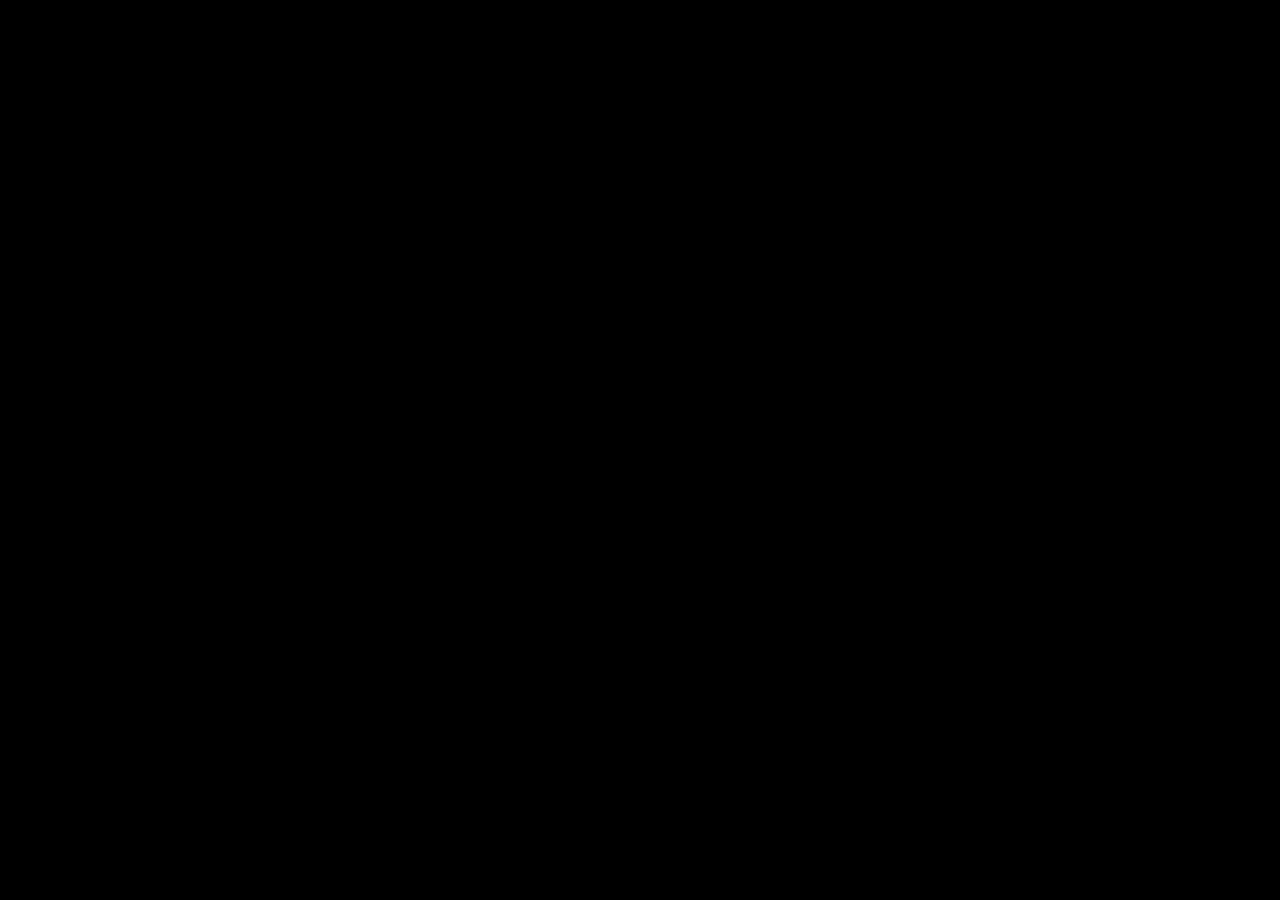
==== web/index.html @ e27815bd "Raise the Ares Empire hub: molten-gold intro, orbital ring, conquest forge + auth gate - web/: stati" ====
<!DOCTYPE html>
<html lang="en" data-theme="empire">
<head>
<meta charset="UTF-8" />
<meta name="viewport" content="width=device-width, initial-scale=1, viewport-fit=cover" />
<title>Ares Empire</title>
<link rel="icon" type="image/png" href="brand/ares-bust.png" />
<link rel="apple-touch-icon" href="brand/ares-bust.png" />
<!-- intro anti-flash: while the first-load intro is pending (desktop only), keep the hub
     hidden behind the bust-slam so the empire never flashes before the intro morphs in.
     boot.jsx adds .ares-booting synchronously and removes it as the intro crossfades. -->
<style>html.ares-booting{background:#000}html.ares-booting #root{visibility:hidden}</style>
<link rel="preconnect" href="https://fonts.googleapis.com" />
<link rel="preconnect" href="https://fonts.gstatic.com" crossorigin />
<link href="https://fonts.googleapis.com/css2?family=Space+Grotesk:wght@400;500;600;700&family=JetBrains+Mono:wght@500;600;700&family=Cinzel:wght@500;600;700&display=swap" rel="stylesheet" />
<script src="https://unpkg.com/lucide@0.460.0/dist/umd/lucide.js"></script>
<link rel="stylesheet" href="app/styles.css" />
</head>
<body>
<div id="root"></div>

<script src="https://unpkg.com/react@18.3.1/umd/react.development.js" crossorigin="anonymous"></script>
<script src="https://unpkg.com/react-dom@18.3.1/umd/react-dom.development.js" crossorigin="anonymous"></script>
<script src="https://unpkg.com/@babel/standalone@7.29.0/babel.min.js" crossorigin="anonymous"></script>

<!-- data + non-JSX modules (load before the JSX that consumes them) -->
<script src="app/empire-data.js"></script>
<script src="app/empire-intro.js"></script>

<!-- JSX (compiled in-browser by Babel standalone, same as Aresium/Arestoteles) -->
<script type="text/babel" src="app/brand.jsx"></script>
<script type="text/babel" src="app/ring.jsx"></script>
<script type="text/babel" src="app/panels.jsx"></script>
<script type="text/babel" src="app/app.jsx"></script>
<script type="text/babel" src="app/boot.jsx"></script>
</body>
</html>
---- web/app/styles.css ----
/* ============================================================================
   ARES EMPIRE — the crown skin.

   Inherits the empire's design language from Aresium + Arestoteles (pure-black
   wall, Space Grotesk text, JetBrains Mono numbers, glassmorphism, tight negative
   letter-spacing, restrained motion) and elevates it with the crown palette:
   WHITE MARBLE + POLISHED GOLD + BLACK. Where the sub-products are silver-on-black,
   the empire is gold-on-black. Cinzel adds an imperial Roman note on small caps.
   ============================================================================ */

[data-theme="empire"] {
  --r-card: 16px; --r-row: 11px;
  --mono: "JetBrains Mono", ui-monospace, monospace;
  --sans: "Space Grotesk", system-ui, sans-serif;
  --imp: "Cinzel", "Space Grotesk", serif;     /* imperial accent — status words, kickers */

  --bg: #000000;   /* pure black wall — matches the bust's black ground so it floats seamlessly */
  --ink: #f4f1e9; --ink-2: #b9b3a4; --ink-3: #6f6a5d;

  /* the gold ramp — highlight → deep shadow */
  --gold-hi: #fdf0c2;
  --gold:    #e9c86b;
  --gold-2:  #cda74c;
  --gold-deep: #9c7726;
  --gold-sh: #5b431b;
  --gold-glow: rgba(233,200,107,0.42);

  --card: rgba(18,16,12,0.55); --card-2: rgba(30,26,18,0.62);
  --line-soft: rgba(233,200,107,0.12); --line-2: rgba(233,200,107,0.22);
  --hover: rgba(233,200,107,0.06);
  --shadow: 0 34px 80px -28px rgba(0,0,0,0.94);
  --edge: rgba(253,240,194,0.14);
  --glass-edge: linear-gradient(135deg, rgba(253,240,194,0.30), rgba(233,200,107,0.06) 34%, rgba(255,255,255,0.02) 70%, rgba(233,200,107,0.12));
  --spec: radial-gradient(130% 90% at 0% 0%, rgba(253,240,194,0.10), transparent 48%);

  /* gold text-clip gradient (used by .ares-word + .emp-crown) */
  --gold-text: linear-gradient(180deg, #fff7da 0%, #f4dd92 28%, #e4c264 52%, #bd9239 78%, #8c6620 100%);
}

* { box-sizing: border-box; }
html, body { margin: 0; height: 100%; }
body {
  font-family: var(--sans); background: var(--bg); color: var(--ink);
  -webkit-font-smoothing: antialiased; text-rendering: optimizeLegibility;
  position: relative; overflow: hidden;
}
#root { height: 100%; position: relative; z-index: 1; }
button { font-family: inherit; cursor: pointer; border: none; background: none; color: inherit; }
.tnum { font-variant-numeric: tabular-nums; }
a { color: inherit; text-decoration: none; }

/* ============================================================================
   The gold wordmark — ARES EMPIRE, slammed in gold (intro + bottom band + crown).
   ============================================================================ */
.ares-word { display: flex; justify-content: space-between; width: 100%; padding: 0 2px;
  line-height: 0.74; font-weight: 700; letter-spacing: -0.01em; font-size: clamp(34px, 9.1vw, 150px); }
.ares-word span {
  display: block; position: relative;
  background: var(--gold-text); -webkit-background-clip: text; background-clip: text;
  -webkit-text-fill-color: transparent; color: transparent;
}
/* a slow metallic glint travelling across the gold (the requested shimmer) */
.ares-word.shimmer span, .emp-crown.shimmer {
  background-image: var(--gold-text),
    linear-gradient(105deg, transparent 38%, rgba(255,255,255,0.85) 47%, rgba(255,255,255,0.0) 56%);
  background-size: 100% 100%, 220% 100%;
  background-position: 0 0, -60% 0;
  -webkit-background-clip: text; background-clip: text;
  animation: goldGlint 5.5s ease-in-out 1.2s infinite;
}
@keyframes goldGlint {
  0%, 62% { background-position: 0 0, -60% 0; }
  82%, 100% { background-position: 0 0, 160% 0; }
}

/* ============================================================================
   HUB layout
   ============================================================================ */
.emp-app { position: relative; height: 100%; display: flex; flex-direction: column; z-index: 1;
  padding: clamp(14px, 2.4vh, 26px) clamp(16px, 3vw, 40px) clamp(8px, 1.6vh, 16px); }

/* ---- top bar: oracle (top-left) · crown (centered) · runes (top-right) ---- */
.emp-top { flex: none; display: grid; grid-template-columns: 1fr auto 1fr; align-items: center; gap: 16px; }
.emp-oracle-btn { justify-self: start; display: inline-flex; align-items: center; gap: 13px;
  padding: 6px 8px 6px 6px; border-radius: 14px; transition: transform .2s ease, filter .25s ease; }
.emp-oracle-btn:hover { transform: translateY(-1px); filter: drop-shadow(0 8px 22px var(--gold-glow)); }
.emp-oracle-btn:active { transform: translateY(0) scale(.98); }
.emp-oracle-face { width: 46px; height: 58px; position: relative; flex: none; }
.emp-oracle-meta { display: flex; flex-direction: column; gap: 2px; text-align: left; }
.emp-oracle-k { font-family: var(--imp); font-size: 10.5px; font-weight: 600; letter-spacing: 0.34em;
  text-indent: 0.34em; color: var(--gold-2); }
.emp-oracle-s { font-size: 11px; color: var(--ink-3); font-weight: 500; }
.emp-oracle-btn:hover .emp-oracle-s { color: var(--ink-2); }

.emp-crown { justify-self: center; text-align: center; font-weight: 700; letter-spacing: 0.14em;
  text-indent: 0.14em; font-size: clamp(18px, 2.5vw, 30px); line-height: 1;
  background: var(--gold-text); -webkit-background-clip: text; background-clip: text;
  -webkit-text-fill-color: transparent; color: transparent;
  filter: drop-shadow(0 2px 18px rgba(233,200,107,0.18)); white-space: nowrap; }

.emp-runes { justify-self: end; display: inline-flex; align-items: center; gap: 9px; }
.emp-rune {
  width: 38px; height: 38px; display: inline-flex; align-items: center; justify-content: center;
  border: 1px solid var(--line-soft); border-radius: 12px; background: var(--card); color: var(--ink-2);
  -webkit-backdrop-filter: blur(14px) saturate(140%); backdrop-filter: blur(14px) saturate(140%);
  transition: all .2s;
}
.emp-rune:hover { color: var(--gold-hi); border-color: var(--line-2); background: var(--card-2);
  box-shadow: 0 0 0 1px var(--line-soft), 0 8px 20px -10px var(--gold-glow); }
.emp-rune.on { color: var(--gold-hi); border-color: var(--gold-2); background: rgba(233,200,107,0.10); }
.emp-rune svg { width: 18px; height: 18px; }

/* ---- center stage (the ring lives here) ---- */
.emp-stage { flex: 1; min-height: 0; position: relative; display: flex; align-items: center; justify-content: center; }

/* ---- bottom: the big gold wordmark band, like the product pages ---- */
.emp-band { flex: none; height: 15vh; min-height: 86px; display: flex; align-items: flex-end; justify-content: center;
  overflow: hidden; user-select: none; margin-top: 4px; }
.emp-band .ares-word { max-width: 1180px; }

/* ============================================================================
   The sky — the eclipse the ring orbits + drifting starfield (parallax).
   Lives behind everything (#root z-1, sky z-0).
   ============================================================================ */
.emp-sky { position: fixed; inset: 0; z-index: 0; overflow: hidden; pointer-events: none; background: #000; }
.emp-sky::after { /* vignette so the corners fall to black and UI reads clean */
  content: ""; position: absolute; inset: 0;
  background: radial-gradient(120% 100% at 50% 46%, transparent 40%, rgba(0,0,0,0.55) 86%, #000 100%);
}
.emp-stars { position: absolute; inset: -10%; background-repeat: repeat;
  background-image:
    radial-gradient(1.4px 1.4px at 18% 24%, rgba(255,248,225,0.9), transparent 60%),
    radial-gradient(1.2px 1.2px at 72% 16%, rgba(255,255,255,0.7), transparent 60%),
    radial-gradient(1.1px 1.1px at 44% 62%, rgba(255,246,210,0.65), transparent 60%),
    radial-gradient(1.5px 1.5px at 86% 72%, rgba(255,255,255,0.8), transparent 60%),
    radial-gradient(1px 1px at 32% 84%, rgba(255,240,200,0.6), transparent 60%),
    radial-gradient(1.2px 1.2px at 62% 44%, rgba(255,255,255,0.6), transparent 60%),
    radial-gradient(1px 1px at 8% 56%, rgba(255,250,230,0.5), transparent 60%);
  background-size: 100% 100%; opacity: 0.8; animation: starDrift 140s linear infinite; will-change: transform; }
@keyframes starDrift { from { transform: translate3d(0,0,0); } to { transform: translate3d(-3%, -2%, 0); } }

.emp-moon-wrap { position: absolute; inset: 0; display: flex; align-items: center; justify-content: center;
  will-change: transform; }
.emp-moon { width: min(112vh, 96vw); height: min(112vh, 96vw); max-width: 1180px; max-height: 1180px;
  object-fit: contain; opacity: 1; transform: translateY(-2%);
  /* screen blend dissolves the PNG's near-black rectangle into the wall — only the gold
     corona ring + flare survive, so the ring appears to orbit a floating ring of light;
     the radial mask fades the image's straight edges so no rectangle seam remains */
  mix-blend-mode: screen;
  -webkit-mask-image: radial-gradient(closest-side, #000 68%, transparent 96%);
  mask-image: radial-gradient(closest-side, #000 68%, transparent 96%);
  filter: drop-shadow(0 0 60px rgba(233,170,70,0.28)) drop-shadow(0 0 160px rgba(233,150,50,0.18));
  animation: moonBreathe 14s ease-in-out infinite; }
@keyframes moonBreathe { 0%,100% { filter: drop-shadow(0 0 60px rgba(233,170,70,0.26)) drop-shadow(0 0 160px rgba(233,150,50,0.16)); }
  50% { filter: drop-shadow(0 0 80px rgba(245,190,90,0.36)) drop-shadow(0 0 200px rgba(233,150,50,0.22)); } }
/* the bright corona flare — a slow living pulse layered over the eclipse */
.emp-corona { position: absolute; width: min(120vh, 104vw); height: min(120vh, 104vw); max-width: 1280px; max-height: 1280px;
  border-radius: 50%; pointer-events: none; mix-blend-mode: screen; opacity: 0.5;
  background: radial-gradient(closest-side, transparent 38%, rgba(255,196,96,0.10) 47%, rgba(255,150,50,0.16) 50%, transparent 58%);
  animation: coronaPulse 9s ease-in-out infinite; }
@keyframes coronaPulse { 0%,100% { opacity: 0.42; transform: scale(0.995); } 50% { opacity: 0.62; transform: scale(1.012); } }

/* ============================================================================
   THE ORBITAL RING — a true 3D carousel (CSS transforms, no WebGL).
   JS sets each tab's transform + a --depth var (0 = front, 1 = back); the look
   (dim / blur / focus glow) is driven from here.
   ============================================================================ */
.ring-scene { position: relative; width: 100%; height: 100%;
  perspective: 1500px; perspective-origin: 50% 46%;
  display: flex; align-items: center; justify-content: center; touch-action: pan-y; }
.ring { position: relative; width: 0; height: 0; transform-style: preserve-3d;
  transition: transform .04s linear; }
.ring.settling { transition: transform .5s cubic-bezier(.22,.7,.2,1); }

.ring-tab {
  position: absolute; left: 0; top: 0; width: 190px; height: 232px; margin: -116px 0 0 -95px;
  transform-style: preserve-3d; will-change: transform, opacity;
  display: flex; flex-direction: column; align-items: center; justify-content: center; gap: 14px;
  padding: 22px 16px; cursor: pointer; user-select: none;
  border: 1px solid var(--line-soft); border-radius: 20px;
  background: linear-gradient(rgba(16,14,10,0.42), rgba(16,14,10,0.42)) padding-box, var(--glass-edge) border-box;
  -webkit-backdrop-filter: blur(8px) saturate(135%); backdrop-filter: blur(8px) saturate(135%);
  box-shadow: var(--shadow), inset 0 1px 0 var(--edge);
  /* depth dimming — front tab full, rear tabs recede into the dark */
  opacity: calc(1 - var(--depth, 0) * 0.82);
  filter: blur(calc(var(--depth, 0) * 2.4px)) brightness(calc(1 - var(--depth, 0) * 0.42));
  transition: border-color .25s, box-shadow .3s, background .25s;
}
.ring-tab::before { content: ""; position: absolute; inset: 0; border-radius: inherit; pointer-events: none;
  background: var(--spec); }
.ring-tab.is-front {
  border-color: var(--gold-2);
  box-shadow: 0 0 0 1px rgba(233,200,107,0.35), 0 0 34px -2px var(--gold-glow),
    0 40px 80px -30px rgba(0,0,0,0.95), inset 0 1px 0 var(--edge);
  background: linear-gradient(rgba(26,22,14,0.5), rgba(20,17,11,0.5)) padding-box, var(--glass-edge) border-box;
}
.ring-tab.behind { pointer-events: none; }      /* far side — don't catch clicks */

.tab-logo { width: 92px; height: 92px; display: flex; align-items: center; justify-content: center; flex: none; }
.tab-logo img { width: 100%; height: 100%; object-fit: contain;
  filter: drop-shadow(0 14px 26px rgba(0,0,0,0.6)); }
.tab-mono { /* logo fallback monogram */ width: 84px; height: 84px; border-radius: 18px; display: flex;
  align-items: center; justify-content: center; font-family: var(--imp); font-weight: 700; font-size: 38px;
  color: var(--gold-hi); border: 1px solid var(--line-2);
  background: radial-gradient(120% 120% at 30% 20%, rgba(233,200,107,0.18), rgba(0,0,0,0.2)); }
.tab-name { font-weight: 700; font-size: 18px; letter-spacing: 0.01em; text-align: center;
  background: var(--gold-text); -webkit-background-clip: text; background-clip: text;
  -webkit-text-fill-color: transparent; color: transparent; }
.tab-status { font-family: var(--imp); font-size: 9.5px; font-weight: 600; letter-spacing: 0.26em;
  text-indent: 0.26em; padding: 3px 0 0; }
.tab-status .dot { display: inline-block; width: 5px; height: 5px; border-radius: 50%; margin-right: 7px;
  vertical-align: middle; }
.st-live  { color: #cfa94e; } .st-live  .dot { background: #6ee0a0; box-shadow: 0 0 7px #6ee0a0; }
.st-wip   { color: #d8b45c; } .st-wip   .dot { background: var(--gold); box-shadow: 0 0 7px var(--gold); }
.st-hold  { color: #b7a574; } .st-hold  .dot { background: #9fd0ff; box-shadow: 0 0 7px #9fd0ff; }
.st-scout { color: var(--ink-3); } .st-scout .dot { background: var(--ink-3); }

/* the CONQUER throne — an empty pedestal among the held provinces */
.ring-tab.is-conquer { border-style: dashed; border-color: var(--line-2);
  background: linear-gradient(rgba(14,12,8,0.34), rgba(14,12,8,0.34)) padding-box, var(--glass-edge) border-box; }
.ring-tab.is-conquer .tab-name { letter-spacing: 0.16em; text-indent: 0.16em; }
.conquer-mark { width: 84px; height: 84px; border-radius: 50%; display: flex; align-items: center; justify-content: center;
  color: var(--gold); border: 1.5px dashed var(--line-2); transition: all .25s; }
.ring-tab.is-conquer.is-front .conquer-mark { color: var(--gold-hi); border-color: var(--gold-2);
  box-shadow: 0 0 26px -4px var(--gold-glow); }
.conquer-mark svg { width: 34px; height: 34px; }

/* throne reveal — a freshly conquered province materialising onto its pedestal */
@keyframes throneRise {
  0% { opacity: 0; transform: scale(.6) translateY(24px); filter: brightness(2.4) drop-shadow(0 0 30px var(--gold)); }
  55% { opacity: 1; filter: brightness(1.5) drop-shadow(0 0 22px var(--gold)); }
  100% { opacity: 1; transform: none; filter: none; }
}
.tab-inner.rising { animation: throneRise 1s cubic-bezier(.2,.8,.25,1) both; }
.tab-inner { display: contents; }

/* ---- spin hint ---- */
.ring-hint { position: absolute; bottom: 6px; left: 50%; transform: translateX(-50%);
  font-family: var(--mono); font-size: 11px; letter-spacing: 0.04em; color: var(--ink-3);
  display: inline-flex; align-items: center; gap: 9px; opacity: .8; pointer-events: none; }
.ring-hint kbd { font-family: var(--mono); font-size: 10.5px; color: var(--ink-2);
  border: 1px solid var(--line-soft); border-radius: 5px; padding: 1px 6px; }

/* ============================================================================
   STARS MODE — the ring scatters into a constellation. JS gives each tab a star
   position; here is the look (glowing node + label + twinkle).
   ============================================================================ */
.ring-scene.stars { perspective: none; }
.ring-scene.stars .ring { transform: none !important; }
.ring-scene.stars .ring-tab {
  width: auto; height: auto; margin: 0; padding: 0; gap: 8px; border: none; box-shadow: none;
  background: none; -webkit-backdrop-filter: none; backdrop-filter: none; filter: none; opacity: 1;
  transition: transform .9s cubic-bezier(.2,.7,.2,1), opacity .6s;
}
.ring-scene.stars .ring-tab::before { display: none; }
.ring-scene.stars .ring-tab .tab-logo { display: none; }
.ring-scene.stars .ring-tab .tab-status { display: none; }
.ring-scene.stars .conquer-mark { display: none; }
.star-node { width: 12px; height: 12px; border-radius: 50%; background: var(--gold-hi);
  box-shadow: 0 0 10px 2px var(--gold), 0 0 24px 6px rgba(233,200,107,0.5); animation: twinkle 3.4s ease-in-out infinite; }
.ring-scene.stars .ring-tab.is-front .star-node { width: 18px; height: 18px;
  box-shadow: 0 0 16px 4px var(--gold-hi), 0 0 40px 10px var(--gold-glow); }
@keyframes twinkle { 0%,100% { opacity: .7; transform: scale(.9); } 50% { opacity: 1; transform: scale(1.15); } }
.ring-scene.stars .star-node { display: block; }
.star-node { display: none; }

/* ============================================================================
   PANELS — Oracle (modal) · War Council + Chronicle (side scrolls) · forge.
   ============================================================================ */
.scrim { position: fixed; inset: 0; z-index: 60; background: rgba(2,2,4,0.6);
  -webkit-backdrop-filter: blur(3px); backdrop-filter: blur(3px); opacity: 0; animation: fadeIn .25s ease forwards; }
@keyframes fadeIn { to { opacity: 1; } }

/* side scroll panels (council / chronicle) */
.panel { position: fixed; top: 0; right: 0; bottom: 0; z-index: 61; width: min(440px, 92vw);
  display: flex; flex-direction: column; border-left: 1px solid var(--line-2);
  background: linear-gradient(rgba(14,12,8,0.86), rgba(8,7,5,0.9));
  -webkit-backdrop-filter: blur(26px) saturate(150%); backdrop-filter: blur(26px) saturate(150%);
  box-shadow: -40px 0 90px -30px rgba(0,0,0,0.9); transform: translateX(100%); animation: slideIn .34s cubic-bezier(.22,.7,.2,1) forwards; }
@keyframes slideIn { to { transform: translateX(0); } }
.panel-head { display: flex; align-items: center; justify-content: space-between; gap: 12px;
  padding: 24px 24px 18px; border-bottom: 1px solid var(--line-soft); }
.panel-k { font-family: var(--imp); font-size: 11px; font-weight: 600; letter-spacing: 0.3em; color: var(--gold-2); }
.panel-h { font-size: 22px; font-weight: 700; letter-spacing: -0.02em; margin-top: 5px;
  background: var(--gold-text); -webkit-background-clip: text; background-clip: text; -webkit-text-fill-color: transparent; }
.panel-x { width: 34px; height: 34px; display: inline-flex; align-items: center; justify-content: center;
  border: 1px solid var(--line-soft); border-radius: 10px; color: var(--ink-2); transition: all .2s; }
.panel-x:hover { color: var(--gold-hi); border-color: var(--line-2); }
.panel-body { flex: 1; overflow-y: auto; padding: 16px 20px 24px; scrollbar-width: thin;
  scrollbar-color: var(--line-2) transparent; }
.panel-body::-webkit-scrollbar { width: 8px; } .panel-body::-webkit-scrollbar-thumb { background: var(--line-2); border-radius: 8px; }

.idea { width: 100%; text-align: left; display: block; padding: 16px 16px; border-radius: 14px;
  border: 1px solid var(--line-soft); background: var(--hover); margin-bottom: 12px; transition: all .2s; }
.idea:hover { border-color: var(--line-2); background: rgba(233,200,107,0.08); transform: translateY(-1px); }
.idea-t { font-weight: 700; font-size: 15.5px; letter-spacing: -0.01em; color: var(--ink); display: flex;
  align-items: center; justify-content: space-between; gap: 10px; }
.idea-t .go { font-family: var(--imp); font-size: 10px; letter-spacing: 0.2em; color: var(--gold-2); opacity: 0;
  transition: opacity .2s; }
.idea:hover .idea-t .go { opacity: 1; }
.idea-n { font-size: 13px; color: var(--ink-2); font-weight: 500; line-height: 1.55; margin-top: 6px; text-wrap: pretty; }

.chron { position: relative; padding: 4px 4px 14px 22px; margin-bottom: 4px; border-left: 1px solid var(--line-soft); }
.chron::before { content: ""; position: absolute; left: -4.5px; top: 9px; width: 8px; height: 8px; border-radius: 50%;
  background: var(--gold); box-shadow: 0 0 8px var(--gold-glow); }
.chron-meta { display: flex; align-items: center; gap: 9px; font-family: var(--mono); font-size: 11px; color: var(--ink-3); }
.chron-proj { font-family: var(--imp); letter-spacing: 0.16em; color: var(--gold-2); font-size: 9.5px; font-weight: 600; }
.chron-t { font-size: 13.5px; color: var(--ink-2); font-weight: 500; line-height: 1.55; margin-top: 5px; text-wrap: pretty; }

/* Oracle modal */
.oracle { position: fixed; inset: 0; z-index: 62; display: grid; place-items: center; padding: 24px; }
.oracle-card { position: relative; width: min(94vw, 460px); padding: 34px 32px 28px; text-align: center;
  border: 1px solid var(--line-2); border-radius: 22px;
  background: linear-gradient(rgba(16,13,9,0.9), rgba(9,8,6,0.94));
  -webkit-backdrop-filter: blur(30px) saturate(150%); backdrop-filter: blur(30px) saturate(150%);
  box-shadow: var(--shadow), 0 0 60px -20px var(--gold-glow), inset 0 1px 0 var(--edge);
  transform: translateY(10px) scale(.98); opacity: 0; animation: oracleIn .4s cubic-bezier(.2,.8,.25,1) forwards; }
@keyframes oracleIn { to { transform: none; opacity: 1; } }
.oracle-bust { width: 116px; height: 146px; margin: 0 auto 8px; position: relative;
  filter: drop-shadow(0 18px 40px rgba(0,0,0,0.7)) drop-shadow(0 0 30px rgba(233,200,107,0.18)); }
.oracle-k { font-family: var(--imp); font-size: 11px; font-weight: 600; letter-spacing: 0.36em; text-indent: 0.36em;
  color: var(--gold-2); }
.oracle-text { font-family: var(--imp); font-size: 19px; font-weight: 500; line-height: 1.5; color: var(--ink);
  margin: 14px auto 22px; max-width: 360px; min-height: 2.6em; text-wrap: balance; }
.oracle-suggest { font-size: 12.5px; color: var(--ink-2); font-weight: 500; border-top: 1px solid var(--line-soft);
  padding-top: 16px; }
.oracle-suggest b { color: var(--gold-hi); font-weight: 700; }
.oracle-actions { display: flex; gap: 10px; justify-content: center; margin-top: 18px; }

/* ---- buttons / chips ---- */
.emp-btn { height: 44px; padding: 0 20px; font-size: 13.5px; font-weight: 650; letter-spacing: 0.04em;
  border-radius: 12px; color: #1a1206; font-family: var(--sans); transition: filter .18s, transform .06s, box-shadow .2s;
  background: linear-gradient(180deg, var(--gold-hi), var(--gold-2)); box-shadow: 0 12px 30px -10px var(--gold-glow); }
.emp-btn:hover { filter: brightness(1.06); box-shadow: 0 14px 34px -10px var(--gold-glow); }
.emp-btn:active { transform: translateY(1px); }
.emp-btn-ghost { height: 44px; padding: 0 18px; font-size: 13px; font-weight: 600; letter-spacing: 0.02em;
  border-radius: 12px; color: var(--ink-2); border: 1px solid var(--line-soft); background: var(--card); transition: all .2s; }
.emp-btn-ghost:hover { color: var(--gold-hi); border-color: var(--line-2); background: var(--card-2); }

/* ============================================================================
   THE FORGE — CONQUER expands in place into this (no new page). Mounted as a
   centered modal over a dimmed hub; the throne pedestal "opens" into it.
   ============================================================================ */
.forge { position: fixed; inset: 0; z-index: 62; display: grid; place-items: center; padding: 24px; }
.forge-card { position: relative; width: min(96vw, 560px); max-height: 92vh; overflow-y: auto; padding: 30px 30px 26px;
  border: 1px solid var(--line-2); border-radius: 22px;
  background: linear-gradient(rgba(16,13,9,0.92), rgba(9,8,6,0.95));
  -webkit-backdrop-filter: blur(30px) saturate(150%); backdrop-filter: blur(30px) saturate(150%);
  box-shadow: var(--shadow), 0 0 70px -22px var(--gold-glow), inset 0 1px 0 var(--edge);
  transform: scale(.96); opacity: 0; animation: oracleIn .4s cubic-bezier(.2,.8,.25,1) forwards; }
.forge-k { font-family: var(--imp); font-size: 11px; font-weight: 600; letter-spacing: 0.34em; color: var(--gold-2); text-align: center; }
.forge-h { font-size: 26px; font-weight: 700; letter-spacing: -0.02em; text-align: center; margin: 6px 0 4px;
  background: var(--gold-text); -webkit-background-clip: text; background-clip: text; -webkit-text-fill-color: transparent; }
.forge-sub { font-size: 13px; color: var(--ink-3); text-align: center; margin-bottom: 22px; text-wrap: pretty; }
.forge-field { margin-bottom: 16px; }
.forge-label { font-family: var(--imp); font-size: 10px; font-weight: 600; letter-spacing: 0.24em; color: var(--gold-2);
  display: block; margin-bottom: 8px; }
.forge-input, .forge-textarea { width: 100%; padding: 13px 15px; font-size: 15px; color: var(--ink); font-family: var(--sans);
  border: 1px solid var(--line-soft); border-radius: 12px; background: rgba(255,255,255,0.03); outline: none;
  transition: border-color .18s, background .18s; }
.forge-input:focus, .forge-textarea:focus { border-color: var(--gold-2); background: rgba(233,200,107,0.05); }
.forge-input.mono { font-family: var(--mono); letter-spacing: 0.02em; }
.forge-textarea { resize: vertical; min-height: 78px; line-height: 1.5; }
.forge-hintline { font-family: var(--mono); font-size: 11.5px; color: var(--ink-3); margin-top: 7px; }
.forge-hintline b { color: var(--gold-2); }
.forge-actions { display: flex; gap: 10px; margin-top: 22px; }
.forge-actions .emp-btn { flex: 1; }

/* the handoff: generated files + commands with copy buttons */
.handoff { margin-top: 8px; }
.handoff-step { margin-bottom: 18px; }
.handoff-num { font-family: var(--imp); font-size: 10px; letter-spacing: 0.2em; color: var(--gold-2); }
.handoff-h { font-size: 14.5px; font-weight: 650; color: var(--ink); margin: 4px 0 8px; }
.codeblock { position: relative; border: 1px solid var(--line-soft); border-radius: 12px; background: rgba(0,0,0,0.4); }
.codeblock pre { margin: 0; padding: 13px 15px; overflow-x: auto; font-family: var(--mono); font-size: 12px;
  line-height: 1.6; color: var(--ink-2); white-space: pre; scrollbar-width: thin; }
.copy-btn { position: absolute; top: 8px; right: 8px; height: 28px; padding: 0 11px; font-size: 11px; font-weight: 600;
  letter-spacing: 0.04em; border-radius: 8px; color: var(--ink-2); border: 1px solid var(--line-soft);
  background: rgba(20,17,11,0.85); transition: all .18s; display: inline-flex; align-items: center; gap: 6px; }
.copy-btn:hover { color: var(--gold-hi); border-color: var(--line-2); }
.copy-btn.done { color: #6ee0a0; border-color: rgba(110,224,160,0.5); }
.copy-btn svg { width: 13px; height: 13px; }

/* ============================================================================
   INTRO — molten-gold slam. Reuses the Arestoteles WAAPI+SVG technique (see
   empire-intro.js); here the cracks run MOLTEN GOLD and the word slams in gold.
   ============================================================================ */
.intro-overlay { position: fixed; inset: 0; z-index: 9000; background: #000; overflow: hidden; }
.intro-shake { position: absolute; inset: 0; will-change: transform; }
.intro-stage { position: absolute; inset: 0; overflow: hidden; perspective: 1200px;
  background: radial-gradient(72% 54% at 50% 42%, rgba(233,170,70,0.10), transparent 60%), #000; }
.intro-bust { position: absolute; aspect-ratio: 0.785; transform-origin: center; will-change: transform, filter; }
.intro-bust-ph, .intro-bust-img { position: absolute; inset: 0; }
.intro-bust-img { width: 100%; height: 100%; object-fit: contain; transition: opacity .3s ease;
  filter: drop-shadow(0 26px 54px rgba(0,0,0,0.72)) drop-shadow(0 6px 30px rgba(233,170,70,0.18)); }
.intro-bust-ph { border-radius: 12px; overflow: hidden; transition: opacity .3s ease;
  background: linear-gradient(143deg, #efece7 0%, #dad6cf 26%, #bdb8af 52%, #98938a 76%, #7a756d 100%);
  box-shadow: inset 0 2px 0 rgba(255,255,255,0.55), inset 0 -16px 30px rgba(0,0,0,0.28), 0 30px 60px rgba(0,0,0,0.6); }
.bust-ph-vein { position: absolute; inset: 0; opacity: 0.55; mix-blend-mode: soft-light;
  background: linear-gradient(118deg, transparent 28%, rgba(255,255,255,0.5) 30%, transparent 33%),
    linear-gradient(72deg, transparent 58%, rgba(70,66,60,0.5) 60%, transparent 63%); }
.bust-ph-cap { position: absolute; left: 0; right: 0; bottom: 10%; text-align: center; font-family: var(--mono);
  font-size: clamp(10px,1.5vw,15px); font-weight: 600; letter-spacing: 0.34em; color: rgba(50,46,40,0.62); text-indent: 0.34em; }

/* the crater the slam digs — a scorched gold-rimmed depression */
.intro-crater { position: absolute; will-change: transform, opacity;
  background: radial-gradient(closest-side, rgba(0,0,0,0.7), rgba(40,24,4,0.4) 40%, rgba(233,150,50,0.10) 64%, transparent 80%); }
.intro-glow { position: absolute; transform: translate(-50%,-50%); border-radius: 50%; will-change: transform, opacity;
  background: radial-gradient(closest-side, rgba(255,210,120,0.42), rgba(233,150,50,0.16) 50%, transparent 76%); }

/* MOLTEN GOLD cracks — bright gold core, radiant amber bloom, faint live flicker */
.intro-cracks { position: absolute; inset: 0; width: 100%; height: 100%; pointer-events: none;
  animation: moltenFlicker 2.6s ease-in-out infinite; }
.intro-crack { fill: none; stroke: #ffd873; opacity: 0.98; stroke-linecap: round; stroke-linejoin: round;
  filter: drop-shadow(0 0 2px rgba(255,224,150,0.95)) drop-shadow(0 0 7px rgba(255,170,60,0.85))
          drop-shadow(0 0 18px rgba(255,120,30,0.55)); }
.intro-crack.core { stroke: #fff6df; opacity: 0.95; filter: drop-shadow(0 0 4px rgba(255,240,200,0.95)); }
@keyframes moltenFlicker { 0%,100% { opacity: 1; } 45% { opacity: 0.9; } 70% { opacity: 1; } }

.intro-dust { position: absolute; transform: translate(-50%,-50%); border-radius: 50%; will-change: transform, opacity;
  background: radial-gradient(closest-side, rgba(255,210,140,0.42), rgba(233,170,70,0.12) 55%, transparent 75%); }
.intro-flash { position: absolute; inset: 0; background: radial-gradient(60% 50% at 50% 52%, #fff3d0, #ffce7a 40%, transparent 72%);
  opacity: 0; pointer-events: none; }
.intro-band { position: absolute; left: 0; right: 0; bottom: 0; height: 16vh; min-height: 92px;
  display: flex; align-items: flex-end; justify-content: center; padding: 0 clamp(16px,4vw,48px) 6vh; opacity: 0; }
.intro-word { width: 100%; max-width: 1180px; }
.intro-word span { will-change: transform, opacity; }

/* ============================================================================
   reduced motion + mobile
   ============================================================================ */
@media (prefers-reduced-motion: reduce) {
  .intro-overlay { display: none; }
  .emp-stars, .emp-moon, .emp-corona, .ares-word.shimmer span, .emp-crown.shimmer { animation: none; }
}

@media (max-width: 720px) {
  .emp-top { grid-template-columns: auto 1fr auto; }
  .emp-oracle-meta { display: none; }
  .emp-crown { font-size: clamp(15px, 5vw, 22px); letter-spacing: 0.08em; }
  .ring-tab { width: 150px; height: 188px; margin: -94px 0 0 -75px; }
  .tab-logo { width: 72px; height: 72px; }
  .ring-hint { display: none; }
  .emp-band { height: 12vh; min-height: 64px; }
}
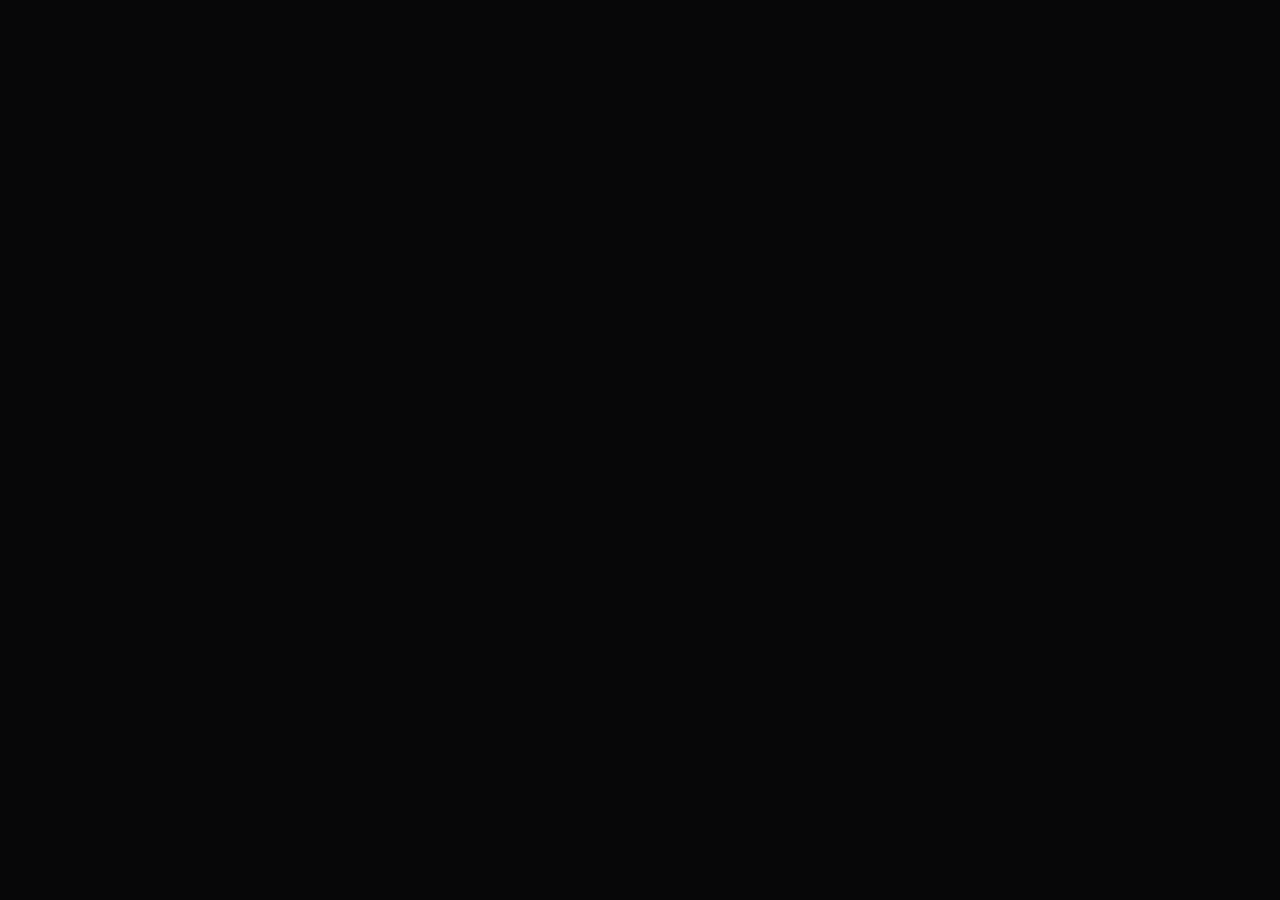
==== commit cd3d8383: "Rework the hub: clean, modern black-and-gold redesign Replace the golden/medieval eclipse hub with a" ====
--- a/web/index.html
+++ b/web/index.html
@@ -12,7 +12,7 @@
 <style>html.ares-booting{background:#000}html.ares-booting #root{visibility:hidden}</style>
 <link rel="preconnect" href="https://fonts.googleapis.com" />
 <link rel="preconnect" href="https://fonts.gstatic.com" crossorigin />
-<link href="https://fonts.googleapis.com/css2?family=Space+Grotesk:wght@400;500;600;700&family=JetBrains+Mono:wght@500;600;700&family=Cinzel:wght@500;600;700&display=swap" rel="stylesheet" />
+<link href="https://fonts.googleapis.com/css2?family=Space+Grotesk:wght@400;500;600;700&family=JetBrains+Mono:wght@500;600;700&display=swap" rel="stylesheet" />
 <script src="https://unpkg.com/lucide@0.460.0/dist/umd/lucide.js"></script>
 <link rel="stylesheet" href="app/styles.css" />
 </head>
--- a/web/app/styles.css
+++ b/web/app/styles.css
@@ -1,40 +1,41 @@
 /* ============================================================================
-   ARES EMPIRE — the crown skin.
-
-   Inherits the empire's design language from Aresium + Arestoteles (pure-black
-   wall, Space Grotesk text, JetBrains Mono numbers, glassmorphism, tight negative
-   letter-spacing, restrained motion) and elevates it with the crown palette:
-   WHITE MARBLE + POLISHED GOLD + BLACK. Where the sub-products are silver-on-black,
-   the empire is gold-on-black. Cinzel adds an imperial Roman note on small caps.
+   ARES EMPIRE — the hub skin (reworked: clean · modern · professional).
+
+   House language carried over from Aresium + Arestoteles: near-black wall,
+   Space Grotesk text, JetBrains Mono numbers, glassmorphism, tight negative
+   letter-spacing, restrained motion. Here the accent is POLISHED GOLD — used
+   sparingly, as wealth, not glare — over a black field lit by faint Mars-red
+   and steel-blue ambient. A monochrome marble bust stands at the left edge.
    ============================================================================ */
 
 [data-theme="empire"] {
-  --r-card: 16px; --r-row: 11px;
+  --r-card: 16px; --r-row: 13px;
   --mono: "JetBrains Mono", ui-monospace, monospace;
-  --sans: "Space Grotesk", system-ui, sans-serif;
-  --imp: "Cinzel", "Space Grotesk", serif;     /* imperial accent — status words, kickers */
-
-  --bg: #000000;   /* pure black wall — matches the bust's black ground so it floats seamlessly */
-  --ink: #f4f1e9; --ink-2: #b9b3a4; --ink-3: #6f6a5d;
-
-  /* the gold ramp — highlight → deep shadow */
-  --gold-hi: #fdf0c2;
-  --gold:    #e9c86b;
-  --gold-2:  #cda74c;
-  --gold-deep: #9c7726;
-  --gold-sh: #5b431b;
-  --gold-glow: rgba(233,200,107,0.42);
-
-  --card: rgba(18,16,12,0.55); --card-2: rgba(30,26,18,0.62);
-  --line-soft: rgba(233,200,107,0.12); --line-2: rgba(233,200,107,0.22);
-  --hover: rgba(233,200,107,0.06);
-  --shadow: 0 34px 80px -28px rgba(0,0,0,0.94);
-  --edge: rgba(253,240,194,0.14);
-  --glass-edge: linear-gradient(135deg, rgba(253,240,194,0.30), rgba(233,200,107,0.06) 34%, rgba(255,255,255,0.02) 70%, rgba(233,200,107,0.12));
-  --spec: radial-gradient(130% 90% at 0% 0%, rgba(253,240,194,0.10), transparent 48%);
-
-  /* gold text-clip gradient (used by .ares-word + .emp-crown) */
-  --gold-text: linear-gradient(180deg, #fff7da 0%, #f4dd92 28%, #e4c264 52%, #bd9239 78%, #8c6620 100%);
+  --sans: "Space Grotesk", system-ui, -apple-system, sans-serif;
+  --imp: var(--sans);                         /* imperial caps now ride the sans — modern, not medieval */
+
+  --bg: #070708;                              /* near-black wall, matched to the bust's ground so it floats */
+  --ink: #f3f1ea; --ink-2: #a6a39a; --ink-3: #67645c;
+
+  /* polished gold — bright crown highlight → rich body → reflected lower sheen */
+  --gold-hi: #fff4d4;
+  --gold:    #edca77;
+  --gold-2:  #cfa24f;
+  --gold-deep: #9a7228;
+  --gold-text: linear-gradient(176deg, #fff6db 0%, #f6dd9c 19%, #e8c778 38%, #cca052 55%, #a87c31 72%, #ecce85 88%, #8c6420 100%);
+  --gold-glow: rgba(237,202,119,0.16);
+
+  /* ambient — Mars-red (war / the figure) + steel-blue (the circle). faint washes only. */
+  --amb-red:  rgba(214,42,58,0.16);
+  --amb-blue: rgba(58,104,224,0.15);
+
+  --card: rgba(17,16,20,0.55); --card-2: rgba(27,25,31,0.62);
+  --line-soft: rgba(236,224,196,0.10); --line-2: rgba(236,212,150,0.20);
+  --hover: rgba(237,202,119,0.06);
+  --shadow: 0 30px 70px -32px rgba(0,0,0,0.92);
+  --edge: rgba(255,246,222,0.10);
+  --glass-edge: linear-gradient(135deg, rgba(255,246,222,0.22), rgba(237,202,119,0.05) 32%, rgba(255,255,255,0.02) 68%, rgba(237,202,119,0.12));
+  --spec: radial-gradient(130% 90% at 0% 0%, rgba(255,246,222,0.08), transparent 46%);
 }
 
 * { box-sizing: border-box; }
@@ -49,350 +50,314 @@
 .tnum { font-variant-numeric: tabular-nums; }
 a { color: inherit; text-decoration: none; }
 
-/* ============================================================================
-   The gold wordmark — ARES EMPIRE, slammed in gold (intro + bottom band + crown).
-   ============================================================================ */
-.ares-word { display: flex; justify-content: space-between; width: 100%; padding: 0 2px;
-  line-height: 0.74; font-weight: 700; letter-spacing: -0.01em; font-size: clamp(34px, 9.1vw, 150px); }
-.ares-word span {
-  display: block; position: relative;
+/* a gold gradient clipped to text — the one premium flourish, reused everywhere */
+.gold-clip {
   background: var(--gold-text); -webkit-background-clip: text; background-clip: text;
   -webkit-text-fill-color: transparent; color: transparent;
 }
-/* a slow metallic glint travelling across the gold (the requested shimmer) */
-.ares-word.shimmer span, .emp-crown.shimmer {
-  background-image: var(--gold-text),
-    linear-gradient(105deg, transparent 38%, rgba(255,255,255,0.85) 47%, rgba(255,255,255,0.0) 56%);
-  background-size: 100% 100%, 220% 100%;
-  background-position: 0 0, -60% 0;
-  -webkit-background-clip: text; background-clip: text;
-  animation: goldGlint 5.5s ease-in-out 1.2s infinite;
-}
-@keyframes goldGlint {
-  0%, 62% { background-position: 0 0, -60% 0; }
-  82%, 100% { background-position: 0 0, 160% 0; }
-}
-
-/* ============================================================================
-   HUB layout
+
+/* ============================================================================
+   AMBIENT — fixed colour wash behind everything (Mars-red left, steel-blue right),
+   plus a vignette so the corners fall to black and the UI stays clean.
+   ============================================================================ */
+.emp-ambient { position: fixed; inset: 0; z-index: 0; pointer-events: none; overflow: hidden; background: var(--bg); }
+.emp-ambient::before {
+  content: ""; position: absolute; inset: 0;
+  background:
+    radial-gradient(48% 42% at 14% 64%, var(--amb-red), transparent 72%),     /* red — over the bust */
+    radial-gradient(52% 48% at 80% 40%, var(--amb-blue), transparent 74%),    /* blue — over the circle */
+    radial-gradient(38% 30% at 70% 16%, rgba(237,202,119,0.05), transparent 72%); /* faint gold high-right */
+}
+.emp-ambient::after {
+  content: ""; position: absolute; inset: 0;
+  background: radial-gradient(125% 110% at 50% 44%, transparent 44%, rgba(0,0,0,0.55) 88%, #000 100%);
+}
+
+/* ============================================================================
+   THE FIGURE — the marble bust, flush to the left edge, blended into the wall.
+   `screen` dissolves its near-black ground into the black so it's embedded, not
+   pasted; the red ambient glows through its shadowed side; a soft mask melts its
+   right edge toward the circle; a warm rim catches the light it faces.
+   ============================================================================ */
+.emp-figure { position: fixed; left: 0; top: 0; bottom: 0; z-index: 0; pointer-events: none;
+  display: flex; align-items: flex-end; overflow: hidden; transition: opacity .4s ease; }
+.emp-figure.recede { opacity: 0.3; }       /* step back so the card board reads clean */
+.emp-figure img {
+  height: 98%; width: auto; object-fit: contain; object-position: left bottom;
+  mix-blend-mode: screen;
+  filter: contrast(1.12) brightness(1.02) saturate(0.9);
+  -webkit-mask-image: linear-gradient(95deg, #000 36%, rgba(0,0,0,0.82) 56%, transparent 84%);
+  mask-image: linear-gradient(95deg, #000 36%, rgba(0,0,0,0.82) 56%, transparent 84%);
+}
+.emp-figure::after {        /* warm rim light on the lit (right) side of the face */
+  content: ""; position: absolute; inset: 0; mix-blend-mode: screen; pointer-events: none;
+  background: linear-gradient(96deg, transparent 40%, rgba(237,202,119,0.07) 60%, transparent 76%);
+}
+
+/* ============================================================================
+   HUB layout — header (title · controls), the stage (circle / card grid), and
+   the timeline strip below.
    ============================================================================ */
 .emp-app { position: relative; height: 100%; display: flex; flex-direction: column; z-index: 1;
-  padding: clamp(14px, 2.4vh, 26px) clamp(16px, 3vw, 40px) clamp(8px, 1.6vh, 16px); }
-
-/* ---- top bar: oracle (top-left) · crown (centered) · runes (top-right) ---- */
+  padding: clamp(16px, 2.6vh, 28px) clamp(18px, 3vw, 44px) clamp(12px, 2vh, 22px); }
+
+/* ---- top bar: spacer · centered section title · controls ---- */
 .emp-top { flex: none; display: grid; grid-template-columns: 1fr auto 1fr; align-items: center; gap: 16px; }
-.emp-oracle-btn { justify-self: start; display: inline-flex; align-items: center; gap: 13px;
-  padding: 6px 8px 6px 6px; border-radius: 14px; transition: transform .2s ease, filter .25s ease; }
-.emp-oracle-btn:hover { transform: translateY(-1px); filter: drop-shadow(0 8px 22px var(--gold-glow)); }
-.emp-oracle-btn:active { transform: translateY(0) scale(.98); }
-.emp-oracle-face { width: 46px; height: 58px; position: relative; flex: none; }
-.emp-oracle-meta { display: flex; flex-direction: column; gap: 2px; text-align: left; }
-.emp-oracle-k { font-family: var(--imp); font-size: 10.5px; font-weight: 600; letter-spacing: 0.34em;
-  text-indent: 0.34em; color: var(--gold-2); }
-.emp-oracle-s { font-size: 11px; color: var(--ink-3); font-weight: 500; }
-.emp-oracle-btn:hover .emp-oracle-s { color: var(--ink-2); }
-
-.emp-crown { justify-self: center; text-align: center; font-weight: 700; letter-spacing: 0.14em;
-  text-indent: 0.14em; font-size: clamp(18px, 2.5vw, 30px); line-height: 1;
+.emp-top-l { justify-self: start; }
+.emp-mark { display: inline-flex; align-items: center; gap: 10px; opacity: 0.9; }
+.emp-mark-dot { width: 9px; height: 9px; border-radius: 50%;
+  background: linear-gradient(180deg, var(--gold-hi), var(--gold-2)); box-shadow: 0 0 12px -2px var(--gold-glow); }
+.emp-mark-k { font-size: 10.5px; font-weight: 600; letter-spacing: 0.32em; text-indent: 0.32em; color: var(--ink-3); }
+
+.emp-title { justify-self: center; margin: 0; text-align: center; font-weight: 700;
+  font-size: clamp(20px, 2.7vw, 34px); letter-spacing: 0.30em; text-indent: 0.30em; line-height: 1;
   background: var(--gold-text); -webkit-background-clip: text; background-clip: text;
-  -webkit-text-fill-color: transparent; color: transparent;
-  filter: drop-shadow(0 2px 18px rgba(233,200,107,0.18)); white-space: nowrap; }
-
-.emp-runes { justify-self: end; display: inline-flex; align-items: center; gap: 9px; }
-.emp-rune {
-  width: 38px; height: 38px; display: inline-flex; align-items: center; justify-content: center;
-  border: 1px solid var(--line-soft); border-radius: 12px; background: var(--card); color: var(--ink-2);
-  -webkit-backdrop-filter: blur(14px) saturate(140%); backdrop-filter: blur(14px) saturate(140%);
-  transition: all .2s;
-}
-.emp-rune:hover { color: var(--gold-hi); border-color: var(--line-2); background: var(--card-2);
-  box-shadow: 0 0 0 1px var(--line-soft), 0 8px 20px -10px var(--gold-glow); }
-.emp-rune.on { color: var(--gold-hi); border-color: var(--gold-2); background: rgba(233,200,107,0.10); }
-.emp-rune svg { width: 18px; height: 18px; }
-
-/* ---- center stage (the ring lives here) ---- */
-.emp-stage { flex: 1; min-height: 0; position: relative; display: flex; align-items: center; justify-content: center; }
-
-/* ---- bottom: the big gold wordmark band, like the product pages ---- */
-.emp-band { flex: none; height: 15vh; min-height: 86px; display: flex; align-items: flex-end; justify-content: center;
-  overflow: hidden; user-select: none; margin-top: 4px; }
-.emp-band .ares-word { max-width: 1180px; }
-
-/* ============================================================================
-   The sky — the eclipse the ring orbits + drifting starfield (parallax).
-   Lives behind everything (#root z-1, sky z-0).
-   ============================================================================ */
-.emp-sky { position: fixed; inset: 0; z-index: 0; overflow: hidden; pointer-events: none; background: #000; }
-.emp-sky::after { /* vignette so the corners fall to black and UI reads clean */
-  content: ""; position: absolute; inset: 0;
-  background: radial-gradient(120% 100% at 50% 46%, transparent 40%, rgba(0,0,0,0.55) 86%, #000 100%);
-}
-.emp-stars { position: absolute; inset: -10%; background-repeat: repeat;
-  background-image:
-    radial-gradient(1.4px 1.4px at 18% 24%, rgba(255,248,225,0.9), transparent 60%),
-    radial-gradient(1.2px 1.2px at 72% 16%, rgba(255,255,255,0.7), transparent 60%),
-    radial-gradient(1.1px 1.1px at 44% 62%, rgba(255,246,210,0.65), transparent 60%),
-    radial-gradient(1.5px 1.5px at 86% 72%, rgba(255,255,255,0.8), transparent 60%),
-    radial-gradient(1px 1px at 32% 84%, rgba(255,240,200,0.6), transparent 60%),
-    radial-gradient(1.2px 1.2px at 62% 44%, rgba(255,255,255,0.6), transparent 60%),
-    radial-gradient(1px 1px at 8% 56%, rgba(255,250,230,0.5), transparent 60%);
-  background-size: 100% 100%; opacity: 0.8; animation: starDrift 140s linear infinite; will-change: transform; }
-@keyframes starDrift { from { transform: translate3d(0,0,0); } to { transform: translate3d(-3%, -2%, 0); } }
-
-.emp-moon-wrap { position: absolute; inset: 0; display: flex; align-items: center; justify-content: center;
-  will-change: transform; }
-.emp-moon { width: min(112vh, 96vw); height: min(112vh, 96vw); max-width: 1180px; max-height: 1180px;
-  object-fit: contain; opacity: 1; transform: translateY(-2%);
-  /* screen blend dissolves the PNG's near-black rectangle into the wall — only the gold
-     corona ring + flare survive, so the ring appears to orbit a floating ring of light;
-     the radial mask fades the image's straight edges so no rectangle seam remains */
-  mix-blend-mode: screen;
-  -webkit-mask-image: radial-gradient(closest-side, #000 68%, transparent 96%);
-  mask-image: radial-gradient(closest-side, #000 68%, transparent 96%);
-  filter: drop-shadow(0 0 60px rgba(233,170,70,0.28)) drop-shadow(0 0 160px rgba(233,150,50,0.18));
-  animation: moonBreathe 14s ease-in-out infinite; }
-@keyframes moonBreathe { 0%,100% { filter: drop-shadow(0 0 60px rgba(233,170,70,0.26)) drop-shadow(0 0 160px rgba(233,150,50,0.16)); }
-  50% { filter: drop-shadow(0 0 80px rgba(245,190,90,0.36)) drop-shadow(0 0 200px rgba(233,150,50,0.22)); } }
-/* the bright corona flare — a slow living pulse layered over the eclipse */
-.emp-corona { position: absolute; width: min(120vh, 104vw); height: min(120vh, 104vw); max-width: 1280px; max-height: 1280px;
-  border-radius: 50%; pointer-events: none; mix-blend-mode: screen; opacity: 0.5;
-  background: radial-gradient(closest-side, transparent 38%, rgba(255,196,96,0.10) 47%, rgba(255,150,50,0.16) 50%, transparent 58%);
-  animation: coronaPulse 9s ease-in-out infinite; }
-@keyframes coronaPulse { 0%,100% { opacity: 0.42; transform: scale(0.995); } 50% { opacity: 0.62; transform: scale(1.012); } }
-
-/* ============================================================================
-   THE ORBITAL RING — a true 3D carousel (CSS transforms, no WebGL).
-   JS sets each tab's transform + a --depth var (0 = front, 1 = back); the look
-   (dim / blur / focus glow) is driven from here.
-   ============================================================================ */
-.ring-scene { position: relative; width: 100%; height: 100%;
-  perspective: 1500px; perspective-origin: 50% 46%;
-  display: flex; align-items: center; justify-content: center; touch-action: pan-y; }
-.ring { position: relative; width: 0; height: 0; transform-style: preserve-3d;
-  transition: transform .04s linear; }
-.ring.settling { transition: transform .5s cubic-bezier(.22,.7,.2,1); }
-
-.ring-tab {
-  position: absolute; left: 0; top: 0; width: 190px; height: 232px; margin: -116px 0 0 -95px;
-  transform-style: preserve-3d; will-change: transform, opacity;
-  display: flex; flex-direction: column; align-items: center; justify-content: center; gap: 14px;
-  padding: 22px 16px; cursor: pointer; user-select: none;
-  border: 1px solid var(--line-soft); border-radius: 20px;
-  background: linear-gradient(rgba(16,14,10,0.42), rgba(16,14,10,0.42)) padding-box, var(--glass-edge) border-box;
-  -webkit-backdrop-filter: blur(8px) saturate(135%); backdrop-filter: blur(8px) saturate(135%);
+  -webkit-text-fill-color: transparent; color: transparent; white-space: nowrap;
+  transition: opacity .3s ease; }
+
+.emp-top-r { justify-self: end; display: inline-flex; align-items: center; gap: 10px; }
+
+/* the EXPAND / PROJECTS toggle — a clean glass pill, label + icon */
+.emp-toggle { display: inline-flex; align-items: center; gap: 9px; height: 40px; padding: 0 16px;
+  border-radius: 11px; font-size: 12px; font-weight: 650; letter-spacing: 0.18em; text-indent: 0.18em; text-transform: uppercase;
+  color: var(--ink-2); border: 1px solid var(--line-soft); background: var(--card);
+  -webkit-backdrop-filter: blur(16px) saturate(140%); backdrop-filter: blur(16px) saturate(140%);
+  transition: color .2s, border-color .2s, background .2s, transform .08s; }
+.emp-toggle:hover { color: var(--gold-hi); border-color: var(--line-2); background: var(--card-2); }
+.emp-toggle:active { transform: translateY(1px); }
+.emp-toggle.on { color: var(--gold-hi); border-color: var(--line-2); background: rgba(237,202,119,0.08); }
+.emp-toggle svg { width: 15px; height: 15px; }
+
+/* logout — quiet icon button */
+.emp-logout { width: 40px; height: 40px; display: inline-flex; align-items: center; justify-content: center;
+  border-radius: 11px; color: var(--ink-3); border: 1px solid var(--line-soft); background: var(--card);
+  -webkit-backdrop-filter: blur(16px); backdrop-filter: blur(16px); transition: all .2s; }
+.emp-logout:hover { color: #ff8a8a; border-color: rgba(255,90,90,0.3); background: rgba(255,60,60,0.07); }
+.emp-logout svg { width: 16px; height: 16px; }
+
+/* ---- the stage: holds the orbital circle OR the card grid ---- */
+.emp-stage { flex: 1; min-height: 0; position: relative; }
+
+/* ============================================================================
+   THE CIRCLE — projects ride a stretched ellipse, face-on (a 2-D orbit, not a
+   depth carousel), offset up & to the right. Drag / scroll / arrows revolve it;
+   the front (lower-centre) province is focused. An ambient ellipse lights the
+   field so the circle never sits on pure black.
+   ============================================================================ */
+.ring-scene { position: absolute; inset: 0; touch-action: pan-y; user-select: none; }
+.ring-shift { position: absolute; inset: 0;
+  transform: translate(9%, -4%); }                 /* the whole orbit, nudged right & up */
+.ring { position: absolute; inset: 0; }            /* tabs are positioned from its centre */
+
+/* the ambient ring the provinces orbit — a soft elliptical glow + hairline (the colour in the circle) */
+.ring-orbit { position: absolute; left: 50%; top: 50%;
+  width: var(--orbit-w, 760px); height: var(--orbit-h, 470px); transform: translate(-50%, -50%);
+  border-radius: 50%; pointer-events: none;
+  background: radial-gradient(closest-side, rgba(58,104,224,0.16), rgba(70,90,200,0.05) 56%, transparent 76%); }
+.ring-orbit::before { content: ""; position: absolute; inset: 0; border-radius: 50%; padding: 1px;
+  background: conic-gradient(from 210deg, rgba(237,202,119,0.42), rgba(58,104,224,0.14) 30%, rgba(237,202,119,0.07) 55%, rgba(237,202,119,0.36) 100%);
+  -webkit-mask: linear-gradient(#000 0 0) content-box, linear-gradient(#000 0 0);
+  -webkit-mask-composite: xor; mask-composite: exclude; opacity: 0.65; }
+.ring-orbit::after { content: ""; position: absolute; left: 50%; top: 50%; width: 42%; height: 42%;
+  transform: translate(-50%,-50%); border-radius: 50%;
+  background: radial-gradient(closest-side, rgba(237,202,119,0.05), transparent 70%); }
+
+/* a province tab — a horizontal rectangle: mark on the left, NAME over STATUS on the right */
+.ring-tab { position: absolute; left: 50%; top: 50%; width: 268px; height: 98px;
+  display: flex; align-items: center; gap: 15px; padding: 0 18px;
+  border: 1px solid var(--line-soft); border-radius: var(--r-card);
+  background: linear-gradient(rgba(16,15,19,0.5), rgba(16,15,19,0.5)) padding-box, var(--glass-edge) border-box;
+  -webkit-backdrop-filter: blur(13px) saturate(135%); backdrop-filter: blur(13px) saturate(135%);
   box-shadow: var(--shadow), inset 0 1px 0 var(--edge);
-  /* depth dimming — front tab full, rear tabs recede into the dark */
-  opacity: calc(1 - var(--depth, 0) * 0.82);
-  filter: blur(calc(var(--depth, 0) * 2.4px)) brightness(calc(1 - var(--depth, 0) * 0.42));
-  transition: border-color .25s, box-shadow .3s, background .25s;
-}
-.ring-tab::before { content: ""; position: absolute; inset: 0; border-radius: inherit; pointer-events: none;
-  background: var(--spec); }
+  cursor: pointer; will-change: transform, opacity;
+  transition: border-color .25s, box-shadow .3s, background .25s; }
+.ring-tab::before { content: ""; position: absolute; inset: 0; border-radius: inherit; pointer-events: none; background: var(--spec); }
 .ring-tab.is-front {
-  border-color: var(--gold-2);
-  box-shadow: 0 0 0 1px rgba(233,200,107,0.35), 0 0 34px -2px var(--gold-glow),
-    0 40px 80px -30px rgba(0,0,0,0.95), inset 0 1px 0 var(--edge);
-  background: linear-gradient(rgba(26,22,14,0.5), rgba(20,17,11,0.5)) padding-box, var(--glass-edge) border-box;
-}
-.ring-tab.behind { pointer-events: none; }      /* far side — don't catch clicks */
-
-.tab-logo { width: 92px; height: 92px; display: flex; align-items: center; justify-content: center; flex: none; }
-.tab-logo img { width: 100%; height: 100%; object-fit: contain;
-  filter: drop-shadow(0 14px 26px rgba(0,0,0,0.6)); }
-.tab-mono { /* logo fallback monogram */ width: 84px; height: 84px; border-radius: 18px; display: flex;
-  align-items: center; justify-content: center; font-family: var(--imp); font-weight: 700; font-size: 38px;
-  color: var(--gold-hi); border: 1px solid var(--line-2);
-  background: radial-gradient(120% 120% at 30% 20%, rgba(233,200,107,0.18), rgba(0,0,0,0.2)); }
-.tab-name { font-weight: 700; font-size: 18px; letter-spacing: 0.01em; text-align: center;
+  border-color: var(--line-2);
+  box-shadow: 0 0 0 1px rgba(237,202,119,0.22), 0 24px 60px -28px rgba(0,0,0,0.95), inset 0 1px 0 var(--edge);
+  background: linear-gradient(rgba(24,21,15,0.56), rgba(18,16,12,0.56)) padding-box, var(--glass-edge) border-box; }
+/* smooth revolve only when snapping/stepping; instant while dragging */
+.ring.settling .ring-tab { transition: transform .55s cubic-bezier(.22,.7,.2,1), opacity .45s, border-color .25s, box-shadow .3s, background .25s; }
+
+.tab-logo { width: 58px; height: 58px; flex: none; display: flex; align-items: center; justify-content: center; }
+.tab-logo img { width: 100%; height: 100%; object-fit: contain; filter: drop-shadow(0 8px 18px rgba(0,0,0,0.55)); }
+.tab-mono { width: 54px; height: 54px; border-radius: 13px; display: flex; align-items: center; justify-content: center;
+  font-weight: 700; font-size: 26px; color: var(--gold-hi); border: 1px solid var(--line-2);
+  background: radial-gradient(120% 120% at 30% 20%, rgba(237,202,119,0.16), rgba(0,0,0,0.2)); }
+.tab-body { display: flex; flex-direction: column; gap: 5px; min-width: 0; }
+.tab-name { font-weight: 700; font-size: 16.5px; letter-spacing: 0.10em; text-transform: uppercase;
+  white-space: nowrap; overflow: hidden; text-overflow: ellipsis;
   background: var(--gold-text); -webkit-background-clip: text; background-clip: text;
   -webkit-text-fill-color: transparent; color: transparent; }
-.tab-status { font-family: var(--imp); font-size: 9.5px; font-weight: 600; letter-spacing: 0.26em;
-  text-indent: 0.26em; padding: 3px 0 0; }
-.tab-status .dot { display: inline-block; width: 5px; height: 5px; border-radius: 50%; margin-right: 7px;
-  vertical-align: middle; }
-.st-live  { color: #cfa94e; } .st-live  .dot { background: #6ee0a0; box-shadow: 0 0 7px #6ee0a0; }
-.st-wip   { color: #d8b45c; } .st-wip   .dot { background: var(--gold); box-shadow: 0 0 7px var(--gold); }
-.st-hold  { color: #b7a574; } .st-hold  .dot { background: #9fd0ff; box-shadow: 0 0 7px #9fd0ff; }
-.st-scout { color: var(--ink-3); } .st-scout .dot { background: var(--ink-3); }
-
-/* the CONQUER throne — an empty pedestal among the held provinces */
-.ring-tab.is-conquer { border-style: dashed; border-color: var(--line-2);
-  background: linear-gradient(rgba(14,12,8,0.34), rgba(14,12,8,0.34)) padding-box, var(--glass-edge) border-box; }
-.ring-tab.is-conquer .tab-name { letter-spacing: 0.16em; text-indent: 0.16em; }
-.conquer-mark { width: 84px; height: 84px; border-radius: 50%; display: flex; align-items: center; justify-content: center;
-  color: var(--gold); border: 1.5px dashed var(--line-2); transition: all .25s; }
-.ring-tab.is-conquer.is-front .conquer-mark { color: var(--gold-hi); border-color: var(--gold-2);
-  box-shadow: 0 0 26px -4px var(--gold-glow); }
-.conquer-mark svg { width: 34px; height: 34px; }
-
-/* throne reveal — a freshly conquered province materialising onto its pedestal */
-@keyframes throneRise {
-  0% { opacity: 0; transform: scale(.6) translateY(24px); filter: brightness(2.4) drop-shadow(0 0 30px var(--gold)); }
-  55% { opacity: 1; filter: brightness(1.5) drop-shadow(0 0 22px var(--gold)); }
-  100% { opacity: 1; transform: none; filter: none; }
-}
-.tab-inner.rising { animation: throneRise 1s cubic-bezier(.2,.8,.25,1) both; }
-.tab-inner { display: contents; }
-
-/* ---- spin hint ---- */
-.ring-hint { position: absolute; bottom: 6px; left: 50%; transform: translateX(-50%);
-  font-family: var(--mono); font-size: 11px; letter-spacing: 0.04em; color: var(--ink-3);
-  display: inline-flex; align-items: center; gap: 9px; opacity: .8; pointer-events: none; }
+.tab-status { font-size: 9.5px; font-weight: 600; letter-spacing: 0.22em; text-indent: 0.22em; text-transform: uppercase; }
+.st-live  { color: #6fcf9b; } .st-wip { color: var(--gold-2); } .st-hold { color: #84b6ff; } .st-scout { color: var(--ink-3); }
+
+/* the CONQUER tab — an empty plinth among the held provinces */
+.ring-tab.is-conquer { border-style: dashed; }
+.ring-tab.is-conquer .tab-logo { color: var(--gold-2); }
+.ring-tab.is-conquer.is-front .tab-logo { color: var(--gold-hi); }
+
+/* spin hint under the circle */
+.ring-hint { position: absolute; left: 50%; bottom: 8px; transform: translateX(-50%);
+  display: inline-flex; align-items: center; gap: 9px; font-family: var(--mono); font-size: 11px;
+  letter-spacing: 0.02em; color: var(--ink-3); opacity: 0.8; pointer-events: none; white-space: nowrap; }
 .ring-hint kbd { font-family: var(--mono); font-size: 10.5px; color: var(--ink-2);
   border: 1px solid var(--line-soft); border-radius: 5px; padding: 1px 6px; }
 
-/* ============================================================================
-   STARS MODE — the ring scatters into a constellation. JS gives each tab a star
-   position; here is the look (glowing node + label + twinkle).
-   ============================================================================ */
-.ring-scene.stars { perspective: none; }
-.ring-scene.stars .ring { transform: none !important; }
-.ring-scene.stars .ring-tab {
-  width: auto; height: auto; margin: 0; padding: 0; gap: 8px; border: none; box-shadow: none;
-  background: none; -webkit-backdrop-filter: none; backdrop-filter: none; filter: none; opacity: 1;
-  transition: transform .9s cubic-bezier(.2,.7,.2,1), opacity .6s;
-}
-.ring-scene.stars .ring-tab::before { display: none; }
-.ring-scene.stars .ring-tab .tab-logo { display: none; }
-.ring-scene.stars .ring-tab .tab-status { display: none; }
-.ring-scene.stars .conquer-mark { display: none; }
-.star-node { width: 12px; height: 12px; border-radius: 50%; background: var(--gold-hi);
-  box-shadow: 0 0 10px 2px var(--gold), 0 0 24px 6px rgba(233,200,107,0.5); animation: twinkle 3.4s ease-in-out infinite; }
-.ring-scene.stars .ring-tab.is-front .star-node { width: 18px; height: 18px;
-  box-shadow: 0 0 16px 4px var(--gold-hi), 0 0 40px 10px var(--gold-glow); }
-@keyframes twinkle { 0%,100% { opacity: .7; transform: scale(.9); } 50% { opacity: 1; transform: scale(1.15); } }
-.ring-scene.stars .star-node { display: block; }
-.star-node { display: none; }
-
-/* ============================================================================
-   PANELS — Oracle (modal) · War Council + Chronicle (side scrolls) · forge.
-   ============================================================================ */
-.scrim { position: fixed; inset: 0; z-index: 60; background: rgba(2,2,4,0.6);
-  -webkit-backdrop-filter: blur(3px); backdrop-filter: blur(3px); opacity: 0; animation: fadeIn .25s ease forwards; }
+/* freshly-conquered province materialising onto the ring */
+@keyframes throneRise {
+  0% { opacity: 0; transform: scale(.7) translateY(20px); }
+  100% { opacity: 1; transform: none; }
+}
+.ring-tab.rising { animation: throneRise .9s cubic-bezier(.2,.8,.25,1) both; }
+
+/* ============================================================================
+   THE CARD GRID — "project mode": provinces leave the circle for a clean,
+   count-adaptive board (2 → L/R · 3 → L/M/R · 4 → quadrants · …) with context
+   under each. The SAME grid renders the EXPANSIONS (plans).
+   ============================================================================ */
+.grid-wrap { position: absolute; inset: 0; display: flex; flex-direction: column; }
+.grid-bar { flex: none; display: flex; align-items: center; justify-content: center; height: 34px; }
+.grid-back { display: inline-flex; align-items: center; gap: 8px; font-size: 11.5px; font-weight: 600;
+  letter-spacing: 0.18em; text-indent: 0.18em; text-transform: uppercase; color: var(--ink-3);
+  padding: 7px 14px; border-radius: 10px; border: 1px solid transparent; transition: all .2s; }
+.grid-back:hover { color: var(--gold-hi); border-color: var(--line-soft); background: var(--hover); }
+.grid-back svg { width: 14px; height: 14px; }
+
+.card-grid { flex: 1; min-height: 0; display: grid; gap: clamp(14px, 1.8vw, 26px);
+  padding: clamp(8px, 1.6vh, 18px) 2px 4px; align-content: center; justify-items: stretch; }
+
+.proj-card { position: relative; display: flex; flex-direction: column; text-align: left;
+  padding: clamp(18px, 2vw, 26px); border-radius: var(--r-card); overflow: hidden;
+  border: 1px solid var(--line-soft);
+  background: linear-gradient(rgba(18,16,21,0.62), rgba(13,12,16,0.66)) padding-box, var(--glass-edge) border-box;
+  -webkit-backdrop-filter: blur(20px) saturate(150%); backdrop-filter: blur(20px) saturate(150%);
+  box-shadow: var(--shadow), inset 0 1px 0 var(--edge);
+  transition: transform .25s cubic-bezier(.2,.7,.25,1), border-color .25s, box-shadow .3s;
+  opacity: 0; animation: cardIn .55s cubic-bezier(.2,.7,.25,1) both; }
+.proj-card::before { content: ""; position: absolute; inset: 0; border-radius: inherit; pointer-events: none; background: var(--spec); }
+.proj-card:hover { transform: translateY(-4px); border-color: var(--line-2);
+  box-shadow: 0 0 0 1px rgba(237,202,119,0.18), 0 40px 80px -34px rgba(0,0,0,0.95), inset 0 1px 0 var(--edge); }
+button.proj-card { cursor: pointer; }
+@keyframes cardIn { 0% { opacity: 0; transform: translateY(22px) scale(.96); } 100% { opacity: 1; transform: none; } }
+
+.pc-top { display: flex; align-items: center; gap: 15px; margin-bottom: 14px; }
+.pc-logo { width: 60px; height: 60px; flex: none; display: flex; align-items: center; justify-content: center; }
+.pc-logo img { width: 100%; height: 100%; object-fit: contain; filter: drop-shadow(0 10px 22px rgba(0,0,0,0.55)); }
+.pc-logo .tab-mono { width: 56px; height: 56px; font-size: 27px; }
+.pc-id { display: flex; flex-direction: column; gap: 6px; min-width: 0; }
+.pc-name { font-weight: 700; font-size: clamp(18px, 1.5vw, 23px); letter-spacing: 0.06em; text-transform: uppercase;
+  background: var(--gold-text); -webkit-background-clip: text; background-clip: text; -webkit-text-fill-color: transparent; color: transparent; }
+.pc-status { font-size: 9.5px; font-weight: 600; letter-spacing: 0.22em; text-transform: uppercase; }
+.pc-blurb { font-size: 13.5px; line-height: 1.6; color: var(--ink-2); font-weight: 450; text-wrap: pretty; flex: 1; }
+.pc-foot { display: flex; align-items: center; justify-content: space-between; gap: 10px; margin-top: 18px;
+  padding-top: 14px; border-top: 1px solid var(--line-soft); }
+.pc-domain { font-family: var(--mono); font-size: 11.5px; color: var(--ink-3); }
+.pc-visit { display: inline-flex; align-items: center; gap: 6px; font-size: 11px; font-weight: 650;
+  letter-spacing: 0.14em; text-indent: 0.14em; text-transform: uppercase; color: var(--gold-2); transition: color .2s, gap .2s; }
+.proj-card:hover .pc-visit { color: var(--gold-hi); gap: 9px; }
+.pc-visit svg { width: 13px; height: 13px; }
+
+/* the "claim new ground" card that ends the expansions board */
+.proj-card.is-new { align-items: center; justify-content: center; text-align: center; border-style: dashed;
+  background: linear-gradient(rgba(14,13,17,0.4), rgba(11,10,14,0.44)) padding-box, var(--glass-edge) border-box; color: var(--ink-3); }
+.proj-card.is-new:hover { color: var(--gold-hi); }
+.pc-new-mark { width: 52px; height: 52px; border-radius: 50%; display: flex; align-items: center; justify-content: center;
+  border: 1.5px dashed var(--line-2); margin-bottom: 14px; }
+.pc-new-mark svg { width: 24px; height: 24px; }
+
+/* ============================================================================
+   THE TIMELINE — the chronicle, as a clean horizontal ribbon below the circle.
+   ============================================================================ */
+.emp-timeline { flex: none; padding-top: clamp(6px, 1.4vh, 14px); }
+.tl-rail { position: relative; display: flex; gap: clamp(16px, 2.4vw, 40px); align-items: stretch;
+  overflow-x: auto; padding: 14px 2px 4px; scrollbar-width: none; }
+.tl-rail::-webkit-scrollbar { display: none; }
+.tl-rail::before { content: ""; position: absolute; left: 0; right: 0; top: 20px; height: 1px;
+  background: linear-gradient(90deg, transparent, var(--line-2) 12%, var(--line-soft) 88%, transparent); }
+.tl-item { position: relative; flex: 1 1 0; min-width: 168px; max-width: 320px; padding-top: 18px; }
+.tl-node { position: absolute; left: 0; top: 16px; width: 9px; height: 9px; border-radius: 50%;
+  background: linear-gradient(180deg, var(--gold-hi), var(--gold-2)); box-shadow: 0 0 0 4px rgba(7,7,8,1), 0 0 12px -1px var(--gold-glow); }
+.tl-meta { display: flex; align-items: baseline; gap: 9px; margin-bottom: 6px; }
+.tl-date { font-family: var(--mono); font-size: 11px; color: var(--ink-2); }
+.tl-proj { font-size: 9px; font-weight: 700; letter-spacing: 0.2em; text-transform: uppercase; color: var(--gold-2); }
+.tl-text { font-size: 12.5px; line-height: 1.55; color: var(--ink-2); font-weight: 450; text-wrap: pretty;
+  display: -webkit-box; -webkit-line-clamp: 3; -webkit-box-orient: vertical; overflow: hidden; }
+
+/* ============================================================================
+   BUTTONS
+   ============================================================================ */
+.emp-btn { height: 44px; padding: 0 20px; font-size: 13px; font-weight: 650; letter-spacing: 0.06em;
+  border-radius: 12px; color: #1a1206; transition: filter .18s, transform .06s;
+  background: linear-gradient(180deg, var(--gold-hi), var(--gold-2)); }
+.emp-btn:hover { filter: brightness(1.05); }
+.emp-btn:active { transform: translateY(1px); }
+.emp-btn:disabled { opacity: .5; cursor: default; }
+.emp-btn-ghost { height: 44px; padding: 0 18px; font-size: 13px; font-weight: 600; letter-spacing: 0.02em;
+  border-radius: 12px; color: var(--ink-2); border: 1px solid var(--line-soft); background: var(--card); transition: all .2s; }
+.emp-btn-ghost:hover { color: var(--gold-hi); border-color: var(--line-2); background: var(--card-2); }
+
+/* ============================================================================
+   THE FORGE — CONQUER opens here (centered modal over a dimmed hub).
+   ============================================================================ */
+.scrim { position: fixed; inset: 0; z-index: 60; background: rgba(2,2,4,0.62);
+  -webkit-backdrop-filter: blur(4px); backdrop-filter: blur(4px); opacity: 0; animation: fadeIn .25s ease forwards; }
 @keyframes fadeIn { to { opacity: 1; } }
-
-/* side scroll panels (council / chronicle) */
-.panel { position: fixed; top: 0; right: 0; bottom: 0; z-index: 61; width: min(440px, 92vw);
-  display: flex; flex-direction: column; border-left: 1px solid var(--line-2);
-  background: linear-gradient(rgba(14,12,8,0.86), rgba(8,7,5,0.9));
-  -webkit-backdrop-filter: blur(26px) saturate(150%); backdrop-filter: blur(26px) saturate(150%);
-  box-shadow: -40px 0 90px -30px rgba(0,0,0,0.9); transform: translateX(100%); animation: slideIn .34s cubic-bezier(.22,.7,.2,1) forwards; }
-@keyframes slideIn { to { transform: translateX(0); } }
-.panel-head { display: flex; align-items: center; justify-content: space-between; gap: 12px;
-  padding: 24px 24px 18px; border-bottom: 1px solid var(--line-soft); }
-.panel-k { font-family: var(--imp); font-size: 11px; font-weight: 600; letter-spacing: 0.3em; color: var(--gold-2); }
-.panel-h { font-size: 22px; font-weight: 700; letter-spacing: -0.02em; margin-top: 5px;
-  background: var(--gold-text); -webkit-background-clip: text; background-clip: text; -webkit-text-fill-color: transparent; }
 .panel-x { width: 34px; height: 34px; display: inline-flex; align-items: center; justify-content: center;
   border: 1px solid var(--line-soft); border-radius: 10px; color: var(--ink-2); transition: all .2s; }
 .panel-x:hover { color: var(--gold-hi); border-color: var(--line-2); }
-.panel-body { flex: 1; overflow-y: auto; padding: 16px 20px 24px; scrollbar-width: thin;
-  scrollbar-color: var(--line-2) transparent; }
-.panel-body::-webkit-scrollbar { width: 8px; } .panel-body::-webkit-scrollbar-thumb { background: var(--line-2); border-radius: 8px; }
-
-.idea { width: 100%; text-align: left; display: block; padding: 16px 16px; border-radius: 14px;
-  border: 1px solid var(--line-soft); background: var(--hover); margin-bottom: 12px; transition: all .2s; }
-.idea:hover { border-color: var(--line-2); background: rgba(233,200,107,0.08); transform: translateY(-1px); }
-.idea-t { font-weight: 700; font-size: 15.5px; letter-spacing: -0.01em; color: var(--ink); display: flex;
-  align-items: center; justify-content: space-between; gap: 10px; }
-.idea-t .go { font-family: var(--imp); font-size: 10px; letter-spacing: 0.2em; color: var(--gold-2); opacity: 0;
-  transition: opacity .2s; }
-.idea:hover .idea-t .go { opacity: 1; }
-.idea-n { font-size: 13px; color: var(--ink-2); font-weight: 500; line-height: 1.55; margin-top: 6px; text-wrap: pretty; }
-
-.chron { position: relative; padding: 4px 4px 14px 22px; margin-bottom: 4px; border-left: 1px solid var(--line-soft); }
-.chron::before { content: ""; position: absolute; left: -4.5px; top: 9px; width: 8px; height: 8px; border-radius: 50%;
-  background: var(--gold); box-shadow: 0 0 8px var(--gold-glow); }
-.chron-meta { display: flex; align-items: center; gap: 9px; font-family: var(--mono); font-size: 11px; color: var(--ink-3); }
-.chron-proj { font-family: var(--imp); letter-spacing: 0.16em; color: var(--gold-2); font-size: 9.5px; font-weight: 600; }
-.chron-t { font-size: 13.5px; color: var(--ink-2); font-weight: 500; line-height: 1.55; margin-top: 5px; text-wrap: pretty; }
-
-/* Oracle modal */
-.oracle { position: fixed; inset: 0; z-index: 62; display: grid; place-items: center; padding: 24px; }
-.oracle-card { position: relative; width: min(94vw, 460px); padding: 34px 32px 28px; text-align: center;
-  border: 1px solid var(--line-2); border-radius: 22px;
-  background: linear-gradient(rgba(16,13,9,0.9), rgba(9,8,6,0.94));
-  -webkit-backdrop-filter: blur(30px) saturate(150%); backdrop-filter: blur(30px) saturate(150%);
-  box-shadow: var(--shadow), 0 0 60px -20px var(--gold-glow), inset 0 1px 0 var(--edge);
-  transform: translateY(10px) scale(.98); opacity: 0; animation: oracleIn .4s cubic-bezier(.2,.8,.25,1) forwards; }
-@keyframes oracleIn { to { transform: none; opacity: 1; } }
-.oracle-bust { width: 116px; height: 146px; margin: 0 auto 8px; position: relative;
-  filter: drop-shadow(0 18px 40px rgba(0,0,0,0.7)) drop-shadow(0 0 30px rgba(233,200,107,0.18)); }
-.oracle-k { font-family: var(--imp); font-size: 11px; font-weight: 600; letter-spacing: 0.36em; text-indent: 0.36em;
-  color: var(--gold-2); }
-.oracle-text { font-family: var(--imp); font-size: 19px; font-weight: 500; line-height: 1.5; color: var(--ink);
-  margin: 14px auto 22px; max-width: 360px; min-height: 2.6em; text-wrap: balance; }
-.oracle-suggest { font-size: 12.5px; color: var(--ink-2); font-weight: 500; border-top: 1px solid var(--line-soft);
-  padding-top: 16px; }
-.oracle-suggest b { color: var(--gold-hi); font-weight: 700; }
-.oracle-actions { display: flex; gap: 10px; justify-content: center; margin-top: 18px; }
-
-/* ---- buttons / chips ---- */
-.emp-btn { height: 44px; padding: 0 20px; font-size: 13.5px; font-weight: 650; letter-spacing: 0.04em;
-  border-radius: 12px; color: #1a1206; font-family: var(--sans); transition: filter .18s, transform .06s, box-shadow .2s;
-  background: linear-gradient(180deg, var(--gold-hi), var(--gold-2)); box-shadow: 0 12px 30px -10px var(--gold-glow); }
-.emp-btn:hover { filter: brightness(1.06); box-shadow: 0 14px 34px -10px var(--gold-glow); }
-.emp-btn:active { transform: translateY(1px); }
-.emp-btn-ghost { height: 44px; padding: 0 18px; font-size: 13px; font-weight: 600; letter-spacing: 0.02em;
-  border-radius: 12px; color: var(--ink-2); border: 1px solid var(--line-soft); background: var(--card); transition: all .2s; }
-.emp-btn-ghost:hover { color: var(--gold-hi); border-color: var(--line-2); background: var(--card-2); }
-
-/* ============================================================================
-   THE FORGE — CONQUER expands in place into this (no new page). Mounted as a
-   centered modal over a dimmed hub; the throne pedestal "opens" into it.
-   ============================================================================ */
+
 .forge { position: fixed; inset: 0; z-index: 62; display: grid; place-items: center; padding: 24px; }
 .forge-card { position: relative; width: min(96vw, 560px); max-height: 92vh; overflow-y: auto; padding: 30px 30px 26px;
   border: 1px solid var(--line-2); border-radius: 22px;
-  background: linear-gradient(rgba(16,13,9,0.92), rgba(9,8,6,0.95));
+  background: linear-gradient(rgba(16,14,18,0.92), rgba(10,9,12,0.95));
   -webkit-backdrop-filter: blur(30px) saturate(150%); backdrop-filter: blur(30px) saturate(150%);
-  box-shadow: var(--shadow), 0 0 70px -22px var(--gold-glow), inset 0 1px 0 var(--edge);
-  transform: scale(.96); opacity: 0; animation: oracleIn .4s cubic-bezier(.2,.8,.25,1) forwards; }
-.forge-k { font-family: var(--imp); font-size: 11px; font-weight: 600; letter-spacing: 0.34em; color: var(--gold-2); text-align: center; }
-.forge-h { font-size: 26px; font-weight: 700; letter-spacing: -0.02em; text-align: center; margin: 6px 0 4px;
+  box-shadow: var(--shadow), inset 0 1px 0 var(--edge);
+  transform: scale(.97); opacity: 0; animation: forgeIn .4s cubic-bezier(.2,.8,.25,1) forwards; }
+@keyframes forgeIn { to { transform: none; opacity: 1; } }
+.forge-k { font-size: 10.5px; font-weight: 700; letter-spacing: 0.30em; text-indent: 0.30em; color: var(--gold-2); text-align: center; }
+.forge-h { font-size: 25px; font-weight: 700; letter-spacing: -0.01em; text-align: center; margin: 7px 0 4px;
   background: var(--gold-text); -webkit-background-clip: text; background-clip: text; -webkit-text-fill-color: transparent; }
 .forge-sub { font-size: 13px; color: var(--ink-3); text-align: center; margin-bottom: 22px; text-wrap: pretty; }
 .forge-field { margin-bottom: 16px; }
-.forge-label { font-family: var(--imp); font-size: 10px; font-weight: 600; letter-spacing: 0.24em; color: var(--gold-2);
+.forge-label { font-size: 9.5px; font-weight: 700; letter-spacing: 0.22em; text-transform: uppercase; color: var(--gold-2);
   display: block; margin-bottom: 8px; }
 .forge-input, .forge-textarea { width: 100%; padding: 13px 15px; font-size: 15px; color: var(--ink); font-family: var(--sans);
   border: 1px solid var(--line-soft); border-radius: 12px; background: rgba(255,255,255,0.03); outline: none;
   transition: border-color .18s, background .18s; }
-.forge-input:focus, .forge-textarea:focus { border-color: var(--gold-2); background: rgba(233,200,107,0.05); }
+.forge-input:focus, .forge-textarea:focus { border-color: var(--gold-2); background: rgba(237,202,119,0.05); }
 .forge-input.mono { font-family: var(--mono); letter-spacing: 0.02em; }
 .forge-textarea { resize: vertical; min-height: 78px; line-height: 1.5; }
 .forge-hintline { font-family: var(--mono); font-size: 11.5px; color: var(--ink-3); margin-top: 7px; }
 .forge-hintline b { color: var(--gold-2); }
 .forge-actions { display: flex; gap: 10px; margin-top: 22px; }
-.forge-actions .emp-btn { flex: 1; }
-
-/* the handoff: generated files + commands with copy buttons */
-.handoff { margin-top: 8px; }
+.forge-actions .emp-btn, .forge-actions .emp-btn-ghost { flex: 1; }
+
 .handoff-step { margin-bottom: 18px; }
-.handoff-num { font-family: var(--imp); font-size: 10px; letter-spacing: 0.2em; color: var(--gold-2); }
+.handoff-num { font-size: 9.5px; font-weight: 700; letter-spacing: 0.2em; color: var(--gold-2); }
 .handoff-h { font-size: 14.5px; font-weight: 650; color: var(--ink); margin: 4px 0 8px; }
-.codeblock { position: relative; border: 1px solid var(--line-soft); border-radius: 12px; background: rgba(0,0,0,0.4); }
+.codeblock { position: relative; border: 1px solid var(--line-soft); border-radius: 12px; background: rgba(0,0,0,0.42); }
 .codeblock pre { margin: 0; padding: 13px 15px; overflow-x: auto; font-family: var(--mono); font-size: 12px;
   line-height: 1.6; color: var(--ink-2); white-space: pre; scrollbar-width: thin; }
 .copy-btn { position: absolute; top: 8px; right: 8px; height: 28px; padding: 0 11px; font-size: 11px; font-weight: 600;
   letter-spacing: 0.04em; border-radius: 8px; color: var(--ink-2); border: 1px solid var(--line-soft);
-  background: rgba(20,17,11,0.85); transition: all .18s; display: inline-flex; align-items: center; gap: 6px; }
+  background: rgba(20,18,14,0.85); transition: all .18s; display: inline-flex; align-items: center; gap: 6px; }
 .copy-btn:hover { color: var(--gold-hi); border-color: var(--line-2); }
 .copy-btn.done { color: #6ee0a0; border-color: rgba(110,224,160,0.5); }
 .copy-btn svg { width: 13px; height: 13px; }
 
 /* ============================================================================
-   INTRO — molten-gold slam. Reuses the Arestoteles WAAPI+SVG technique (see
-   empire-intro.js); here the cracks run MOLTEN GOLD and the word slams in gold.
+   INTRO — the bust slams onto the wall; cracks burst from the root all at once
+   and grow outward; "ARES EMPIRE" slams in, in polished gold with a single shine.
    ============================================================================ */
 .intro-overlay { position: fixed; inset: 0; z-index: 9000; background: #000; overflow: hidden; }
 .intro-shake { position: absolute; inset: 0; will-change: transform; }
 .intro-stage { position: absolute; inset: 0; overflow: hidden; perspective: 1200px;
-  background: radial-gradient(72% 54% at 50% 42%, rgba(233,170,70,0.10), transparent 60%), #000; }
+  background: radial-gradient(60% 46% at 50% 56%, rgba(150,18,30,0.16), transparent 64%), #000; }
 .intro-bust { position: absolute; aspect-ratio: 0.785; transform-origin: center; will-change: transform, filter; }
 .intro-bust-ph, .intro-bust-img { position: absolute; inset: 0; }
 .intro-bust-img { width: 100%; height: 100%; object-fit: contain; transition: opacity .3s ease;
-  filter: drop-shadow(0 26px 54px rgba(0,0,0,0.72)) drop-shadow(0 6px 30px rgba(233,170,70,0.18)); }
+  filter: drop-shadow(0 26px 54px rgba(0,0,0,0.72)) drop-shadow(0 6px 26px rgba(214,42,58,0.16)); }
 .intro-bust-ph { border-radius: 12px; overflow: hidden; transition: opacity .3s ease;
   background: linear-gradient(143deg, #efece7 0%, #dad6cf 26%, #bdb8af 52%, #98938a 76%, #7a756d 100%);
   box-shadow: inset 0 2px 0 rgba(255,255,255,0.55), inset 0 -16px 30px rgba(0,0,0,0.28), 0 30px 60px rgba(0,0,0,0.6); }
@@ -402,44 +367,58 @@
 .bust-ph-cap { position: absolute; left: 0; right: 0; bottom: 10%; text-align: center; font-family: var(--mono);
   font-size: clamp(10px,1.5vw,15px); font-weight: 600; letter-spacing: 0.34em; color: rgba(50,46,40,0.62); text-indent: 0.34em; }
 
-/* the crater the slam digs — a scorched gold-rimmed depression */
+/* impact crater — a scorched, faintly red-rimmed depression under the bust */
 .intro-crater { position: absolute; will-change: transform, opacity;
-  background: radial-gradient(closest-side, rgba(0,0,0,0.7), rgba(40,24,4,0.4) 40%, rgba(233,150,50,0.10) 64%, transparent 80%); }
-.intro-glow { position: absolute; transform: translate(-50%,-50%); border-radius: 50%; will-change: transform, opacity;
-  background: radial-gradient(closest-side, rgba(255,210,120,0.42), rgba(233,150,50,0.16) 50%, transparent 76%); }
-
-/* MOLTEN GOLD cracks — bright gold core, radiant amber bloom, faint live flicker */
-.intro-cracks { position: absolute; inset: 0; width: 100%; height: 100%; pointer-events: none;
-  animation: moltenFlicker 2.6s ease-in-out infinite; }
-.intro-crack { fill: none; stroke: #ffd873; opacity: 0.98; stroke-linecap: round; stroke-linejoin: round;
-  filter: drop-shadow(0 0 2px rgba(255,224,150,0.95)) drop-shadow(0 0 7px rgba(255,170,60,0.85))
-          drop-shadow(0 0 18px rgba(255,120,30,0.55)); }
-.intro-crack.core { stroke: #fff6df; opacity: 0.95; filter: drop-shadow(0 0 4px rgba(255,240,200,0.95)); }
-@keyframes moltenFlicker { 0%,100% { opacity: 1; } 45% { opacity: 0.9; } 70% { opacity: 1; } }
+  background: radial-gradient(closest-side, rgba(0,0,0,0.72), rgba(40,8,12,0.4) 42%, rgba(214,42,58,0.10) 66%, transparent 82%); }
+
+/* the cracks — fine gold fissures with a brief white-hot core (refined, not molten glare) */
+.intro-cracks { position: absolute; inset: 0; width: 100%; height: 100%; pointer-events: none; }
+.intro-crack { fill: none; stroke: #e7c074; opacity: 0.8; stroke-linecap: round; stroke-linejoin: round;
+  filter: drop-shadow(0 0 2px rgba(237,202,119,0.45)) drop-shadow(0 0 5px rgba(200,70,50,0.18)); }
+.intro-crack.core { stroke: #fff6df; opacity: 0.9; filter: drop-shadow(0 0 3px rgba(255,244,212,0.8)); }
 
 .intro-dust { position: absolute; transform: translate(-50%,-50%); border-radius: 50%; will-change: transform, opacity;
-  background: radial-gradient(closest-side, rgba(255,210,140,0.42), rgba(233,170,70,0.12) 55%, transparent 75%); }
-.intro-flash { position: absolute; inset: 0; background: radial-gradient(60% 50% at 50% 52%, #fff3d0, #ffce7a 40%, transparent 72%);
-  opacity: 0; pointer-events: none; }
-.intro-band { position: absolute; left: 0; right: 0; bottom: 0; height: 16vh; min-height: 92px;
-  display: flex; align-items: flex-end; justify-content: center; padding: 0 clamp(16px,4vw,48px) 6vh; opacity: 0; }
-.intro-word { width: 100%; max-width: 1180px; }
-.intro-word span { will-change: transform, opacity; }
-
-/* ============================================================================
-   reduced motion + mobile
+  background: radial-gradient(closest-side, rgba(120,30,34,0.4), rgba(80,16,22,0.14) 56%, transparent 76%); }
+.intro-flash { position: absolute; inset: 0; pointer-events: none; opacity: 0;
+  background: radial-gradient(46% 40% at 50% 56%, #fff3d0, rgba(255,206,122,0.5) 40%, transparent 72%); }
+
+.intro-band { position: absolute; left: 0; right: 0; bottom: 0; height: 24vh; min-height: 130px;
+  display: flex; align-items: center; justify-content: center; padding: 0 clamp(16px,4vw,48px) 7vh; opacity: 0; }
+.ares-word { display: flex; justify-content: center; gap: 0.03em; width: 100%; max-width: 1120px;
+  font-weight: 700; letter-spacing: 0.02em; line-height: 0.9; font-size: clamp(40px, 8.4vw, 138px); }
+.ares-word span { position: relative; will-change: transform, opacity;
+  background: var(--gold-text); -webkit-background-clip: text; background-clip: text;
+  -webkit-text-fill-color: transparent; color: transparent;
+  text-shadow: 0 1px 0 rgba(0,0,0,0.35); }
+/* a single specular sweep that crosses the gold once, on reveal */
+.ares-word.shine span {
+  background-image: var(--gold-text),
+    linear-gradient(105deg, transparent 42%, rgba(255,255,255,0.92) 50%, transparent 58%);
+  background-size: 100% 100%, 250% 100%;
+  background-position: 0 0, -120% 0;
+  -webkit-background-clip: text; background-clip: text;
+  animation: goldShine 1.1s ease-out 0s 1 both; }     /* fires when JS adds .shine, after the slam */
+@keyframes goldShine { to { background-position: 0 0, 130% 0; } }
+
+/* ============================================================================
+   reduced motion + responsive
    ============================================================================ */
 @media (prefers-reduced-motion: reduce) {
   .intro-overlay { display: none; }
-  .emp-stars, .emp-moon, .emp-corona, .ares-word.shimmer span, .emp-crown.shimmer { animation: none; }
-}
-
-@media (max-width: 720px) {
-  .emp-top { grid-template-columns: auto 1fr auto; }
-  .emp-oracle-meta { display: none; }
-  .emp-crown { font-size: clamp(15px, 5vw, 22px); letter-spacing: 0.08em; }
-  .ring-tab { width: 150px; height: 188px; margin: -94px 0 0 -75px; }
-  .tab-logo { width: 72px; height: 72px; }
+  .proj-card { animation: none; opacity: 1; }
+  .ares-word.shine span { animation: none; }
+}
+
+@media (max-width: 1080px) {
+  .ring-shift { transform: translate(4%, -4%); }
+  .emp-figure img { height: 86%; }
+}
+@media (max-width: 820px) {
+  .emp-figure { opacity: 0.24; }                 /* recede the bust so the circle/grid own the screen */
+  .ring-shift { transform: none; }
+  .emp-title { font-size: clamp(16px, 5vw, 24px); letter-spacing: 0.2em; text-indent: 0.2em; }
+  .emp-toggle { padding: 0 12px; letter-spacing: 0.12em; }
+  .ring-tab { width: 224px; height: 88px; }
+  .card-grid { grid-template-columns: 1fr !important; align-content: start; overflow-y: auto; }
   .ring-hint { display: none; }
-  .emp-band { height: 12vh; min-height: 64px; }
-}
+}
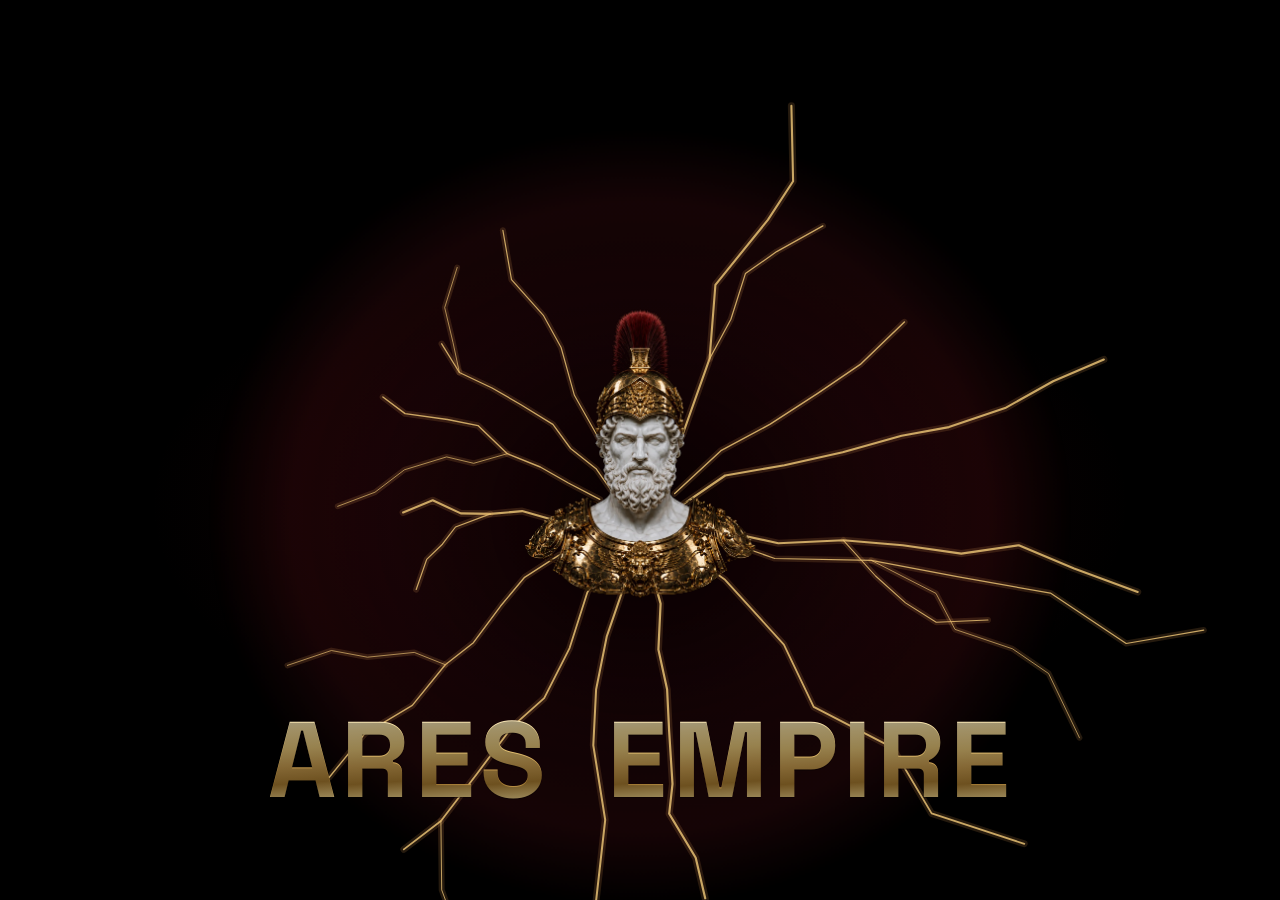
==== commit 174f5b15: "Hub serves its own fonts and scripts; privacy policy without external content Fonts (Space Grotesk, " ====
--- a/web/index.html
+++ b/web/index.html
@@ -4,27 +4,29 @@
 <meta charset="UTF-8" />
 <meta name="viewport" content="width=device-width, initial-scale=1, viewport-fit=cover" />
 <title>Ares Empire</title>
-<link rel="icon" type="image/png" href="brand/ares-bust.png" />
-<link rel="apple-touch-icon" href="brand/ares-bust.png" />
-<!-- intro anti-flash: while the first-load intro is pending (desktop only), keep the hub
+<link rel="icon" type="image/png" href="brand/ares-bust-icon.png" />
+<link rel="apple-touch-icon" href="brand/ares-bust-icon.png" />
+<!-- intro anti-flash: while the first-load intro is pending, keep the hub
      hidden behind the bust-slam so the empire never flashes before the intro morphs in.
      boot.jsx adds .ares-booting synchronously and removes it as the intro crossfades. -->
 <style>html.ares-booting{background:#000}html.ares-booting #root{visibility:hidden}</style>
-<link rel="preconnect" href="https://fonts.googleapis.com" />
-<link rel="preconnect" href="https://fonts.gstatic.com" crossorigin />
-<link href="https://fonts.googleapis.com/css2?family=Space+Grotesk:wght@400;500;600;700&family=JetBrains+Mono:wght@500;600;700&display=swap" rel="stylesheet" />
-<script src="https://unpkg.com/lucide@0.460.0/dist/umd/lucide.js"></script>
+<!-- the intro bust downloads first, ahead of the scripts (the intro waits for it) -->
+<link rel="preload" as="image" href="brand/ares-bust.webp" type="image/webp" fetchpriority="high" />
+<link rel="stylesheet" href="fonts/fonts.css" />
+<script src="vendor/lucide-0.460.0.js"></script>
 <link rel="stylesheet" href="app/styles.css" />
+<link rel="stylesheet" href="app/mobile.css" />
 </head>
 <body>
 <div id="root"></div>
 
-<script src="https://unpkg.com/react@18.3.1/umd/react.development.js" crossorigin="anonymous"></script>
-<script src="https://unpkg.com/react-dom@18.3.1/umd/react-dom.development.js" crossorigin="anonymous"></script>
-<script src="https://unpkg.com/@babel/standalone@7.29.0/babel.min.js" crossorigin="anonymous"></script>
+<script src="vendor/react-18.3.1.production.min.js"></script>
+<script src="vendor/react-dom-18.3.1.production.min.js"></script>
+<script src="vendor/babel-7.29.0.min.js"></script>
 
 <!-- data + non-JSX modules (load before the JSX that consumes them) -->
 <script src="app/empire-data.js"></script>
+<script src="app/empire-api.js"></script>
 <script src="app/empire-intro.js"></script>
 
 <!-- JSX (compiled in-browser by Babel standalone, same as Aresium/Arestoteles) -->
@@ -32,6 +34,7 @@
 <script type="text/babel" src="app/ring.jsx"></script>
 <script type="text/babel" src="app/panels.jsx"></script>
 <script type="text/babel" src="app/app.jsx"></script>
+<script type="text/babel" src="app/mobile.jsx"></script>
 <script type="text/babel" src="app/boot.jsx"></script>
 </body>
 </html>
--- a/web/fonts/fonts.css
+++ b/web/fonts/fonts.css
@@ -0,0 +1,8 @@
+/* The site's fonts, served from this server (no font service): SIL Open Font License 1.1, the texts are the
+   OFL-*.txt files next to this one. */
+@font-face { font-family: "Space Grotesk"; src: url("SpaceGrotesk-Variable.ttf") format("truetype");
+  font-weight: 300 700; font-style: normal; font-display: swap; }
+@font-face { font-family: "JetBrains Mono"; src: url("JetBrainsMono-Variable.ttf") format("truetype");
+  font-weight: 100 800; font-style: normal; font-display: swap; }
+@font-face { font-family: "Cinzel"; src: url("Cinzel-Variable.ttf") format("truetype");
+  font-weight: 400 900; font-style: normal; font-display: swap; }
--- a/web/app/styles.css
+++ b/web/app/styles.css
@@ -3,9 +3,10 @@
 
    House language carried over from Aresium + Arestoteles: near-black wall,
    Space Grotesk text, JetBrains Mono numbers, glassmorphism, tight negative
-   letter-spacing, restrained motion. Here the accent is POLISHED GOLD — used
-   sparingly, as wealth, not glare — over a black field lit by faint Mars-red
-   and steel-blue ambient. A monochrome marble bust stands at the left edge.
+   letter-spacing, restrained motion. The field is now PURE BLACK — no ambient
+   washes. Polished gold survives only in the title wordmark; the provinces ride
+   neutral white-glass tabs (à la Arestoteles). A dark marble bust, sunk into the
+   black, stands at the left edge.
    ============================================================================ */
 
 [data-theme="empire"] {
@@ -24,10 +25,11 @@
   --gold-deep: #9a7228;
   --gold-text: linear-gradient(176deg, #fff6db 0%, #f6dd9c 19%, #e8c778 38%, #cca052 55%, #a87c31 72%, #ecce85 88%, #8c6420 100%);
   --gold-glow: rgba(237,202,119,0.16);
-
-  /* ambient — Mars-red (war / the figure) + steel-blue (the circle). faint washes only. */
-  --amb-red:  rgba(214,42,58,0.16);
-  --amb-blue: rgba(58,104,224,0.15);
+  /* project-name gold — a richer, metallic engrave (bright crown → antique body → reflected sheen).
+     Reads as polished gold on pure black; paired with a drop-shadow for depth, never flat/cheap. */
+  --gold-name: linear-gradient(176deg, #fff3cf 0%, #f6d886 22%, #e6bd62 46%, #cb9a3e 68%, #b07f2c 86%, #f0d289 100%);
+
+  /* background is pure black now — no Mars-red / steel-blue ambient washes. */
 
   --card: rgba(17,16,20,0.55); --card-2: rgba(27,25,31,0.62);
   --line-soft: rgba(236,224,196,0.10); --line-2: rgba(236,212,150,0.20);
@@ -60,38 +62,24 @@
    AMBIENT — fixed colour wash behind everything (Mars-red left, steel-blue right),
    plus a vignette so the corners fall to black and the UI stays clean.
    ============================================================================ */
-.emp-ambient { position: fixed; inset: 0; z-index: 0; pointer-events: none; overflow: hidden; background: var(--bg); }
-.emp-ambient::before {
-  content: ""; position: absolute; inset: 0;
-  background:
-    radial-gradient(48% 42% at 14% 64%, var(--amb-red), transparent 72%),     /* red — over the bust */
-    radial-gradient(52% 48% at 80% 40%, var(--amb-blue), transparent 74%),    /* blue — over the circle */
-    radial-gradient(38% 30% at 70% 16%, rgba(237,202,119,0.05), transparent 72%); /* faint gold high-right */
-}
+.emp-ambient { position: fixed; inset: 0; z-index: 0; pointer-events: none; overflow: hidden; background: #000; }
+/* pure black field — no Mars-red / steel-blue / gold washes. just a soft vignette for depth. */
 .emp-ambient::after {
   content: ""; position: absolute; inset: 0;
-  background: radial-gradient(125% 110% at 50% 44%, transparent 44%, rgba(0,0,0,0.55) 88%, #000 100%);
-}
-
-/* ============================================================================
-   THE FIGURE — the marble bust, flush to the left edge, blended into the wall.
-   `screen` dissolves its near-black ground into the black so it's embedded, not
-   pasted; the red ambient glows through its shadowed side; a soft mask melts its
-   right edge toward the circle; a warm rim catches the light it faces.
+  background: radial-gradient(125% 110% at 50% 44%, transparent 52%, rgba(0,0,0,0.6) 90%, #000 100%);
+}
+
+/* ============================================================================
+   THE FIGURE — the marble bust, flush to the left edge. It's a true cut-out PNG
+   (transparent ground), so pure black wraps perfectly around it — no blend tricks,
+   no mask. Dimmed so it sits in the wall as atmosphere rather than a lit subject.
    ============================================================================ */
 .emp-figure { position: fixed; left: 0; top: 0; bottom: 0; z-index: 0; pointer-events: none;
   display: flex; align-items: flex-end; overflow: hidden; transition: opacity .4s ease; }
 .emp-figure.recede { opacity: 0.3; }       /* step back so the card board reads clean */
 .emp-figure img {
-  height: 98%; width: auto; object-fit: contain; object-position: left bottom;
-  mix-blend-mode: screen;
-  filter: contrast(1.12) brightness(1.02) saturate(0.9);
-  -webkit-mask-image: linear-gradient(95deg, #000 36%, rgba(0,0,0,0.82) 56%, transparent 84%);
-  mask-image: linear-gradient(95deg, #000 36%, rgba(0,0,0,0.82) 56%, transparent 84%);
-}
-.emp-figure::after {        /* warm rim light on the lit (right) side of the face */
-  content: ""; position: absolute; inset: 0; mix-blend-mode: screen; pointer-events: none;
-  background: linear-gradient(96deg, transparent 40%, rgba(237,202,119,0.07) 60%, transparent 76%);
+  height: 100%; width: auto; object-fit: contain; object-position: left bottom;
+  filter: brightness(0.5) contrast(1.05);          /* dim marble — embedded in the black, not lit */
 }
 
 /* ============================================================================
@@ -103,17 +91,31 @@
 
 /* ---- top bar: spacer · centered section title · controls ---- */
 .emp-top { flex: none; display: grid; grid-template-columns: 1fr auto 1fr; align-items: center; gap: 16px; }
-.emp-top-l { justify-self: start; }
+.emp-top-l { justify-self: start; display: inline-flex; align-items: center; }
+/* the Ares bust — the empire's crest, top-left */
+.emp-crest { height: clamp(44px, 6.6vh, 66px); width: auto; object-fit: contain;
+  filter: drop-shadow(0 5px 14px rgba(0,0,0,0.65)) drop-shadow(0 0 18px rgba(255,205,110,0.18)); }
 .emp-mark { display: inline-flex; align-items: center; gap: 10px; opacity: 0.9; }
 .emp-mark-dot { width: 9px; height: 9px; border-radius: 50%;
   background: linear-gradient(180deg, var(--gold-hi), var(--gold-2)); box-shadow: 0 0 12px -2px var(--gold-glow); }
 .emp-mark-k { font-size: 10.5px; font-weight: 600; letter-spacing: 0.32em; text-indent: 0.32em; color: var(--ink-3); }
 
-.emp-title { justify-self: center; margin: 0; text-align: center; font-weight: 700;
-  font-size: clamp(20px, 2.7vw, 34px); letter-spacing: 0.30em; text-indent: 0.30em; line-height: 1;
-  background: var(--gold-text); -webkit-background-clip: text; background-clip: text;
-  -webkit-text-fill-color: transparent; color: transparent; white-space: nowrap;
-  transition: opacity .3s ease; }
+/* the section title doubles as the primary nav toggle (THE EMPIRE ⇄ PROJECTS) */
+.emp-title { justify-self: center; margin: 0; padding: 4px 6px; text-align: center; font-weight: 700;
+  font-size: clamp(20px, 2.7vw, 34px); letter-spacing: 0.34em; text-indent: 0.34em; line-height: 1;
+  white-space: nowrap; cursor: pointer;
+  /* bright, luminous champagne-gold with a travelling sheen — premium, not muddy */
+  background: linear-gradient(95deg, #fff4cf 0%, #ffe7a0 19%, #f6cf73 38%, #fff2c8 51%, #f0c662 66%, #ffeaad 85%, #f7d07a 100%);
+  background-size: 220% 100%;
+  -webkit-background-clip: text; background-clip: text; -webkit-text-fill-color: transparent; color: transparent;
+  filter: drop-shadow(0 1px 16px rgba(255,226,150,0.24));
+  animation: titleSheen 6.5s ease-in-out infinite;
+  transition: filter .2s, opacity .2s; }
+.emp-title:hover { filter: drop-shadow(0 1px 18px rgba(255,226,150,0.4)) brightness(1.06); }
+.emp-title:active { opacity: 0.85; }
+/* default landing reads THE EMPIRE — smaller than the PROJECTS / EXPANSIONS section titles */
+.emp-title.is-empire { font-size: clamp(15px, 1.85vw, 22px); letter-spacing: 0.4em; text-indent: 0.4em; }
+@keyframes titleSheen { 0%, 100% { background-position: 0% 0; } 50% { background-position: 100% 0; } }
 
 .emp-top-r { justify-self: end; display: inline-flex; align-items: center; gap: 10px; }
 
@@ -139,66 +141,65 @@
 .emp-stage { flex: 1; min-height: 0; position: relative; }
 
 /* ============================================================================
-   THE CIRCLE — projects ride a stretched ellipse, face-on (a 2-D orbit, not a
-   depth carousel), offset up & to the right. Drag / scroll / arrows revolve it;
-   the front (lower-centre) province is focused. An ambient ellipse lights the
-   field so the circle never sits on pure black.
-   ============================================================================ */
-.ring-scene { position: absolute; inset: 0; touch-action: pan-y; user-select: none; }
-.ring-shift { position: absolute; inset: 0;
-  transform: translate(9%, -4%); }                 /* the whole orbit, nudged right & up */
-.ring { position: absolute; inset: 0; }            /* tabs are positioned from its centre */
-
-/* the ambient ring the provinces orbit — a soft elliptical glow + hairline (the colour in the circle) */
-.ring-orbit { position: absolute; left: 50%; top: 50%;
-  width: var(--orbit-w, 760px); height: var(--orbit-h, 470px); transform: translate(-50%, -50%);
-  border-radius: 50%; pointer-events: none;
-  background: radial-gradient(closest-side, rgba(58,104,224,0.16), rgba(70,90,200,0.05) 56%, transparent 76%); }
-.ring-orbit::before { content: ""; position: absolute; inset: 0; border-radius: 50%; padding: 1px;
-  background: conic-gradient(from 210deg, rgba(237,202,119,0.42), rgba(58,104,224,0.14) 30%, rgba(237,202,119,0.07) 55%, rgba(237,202,119,0.36) 100%);
-  -webkit-mask: linear-gradient(#000 0 0) content-box, linear-gradient(#000 0 0);
-  -webkit-mask-composite: xor; mask-composite: exclude; opacity: 0.65; }
-.ring-orbit::after { content: ""; position: absolute; left: 50%; top: 50%; width: 42%; height: 42%;
-  transform: translate(-50%,-50%); border-radius: 50%;
-  background: radial-gradient(closest-side, rgba(237,202,119,0.05), transparent 70%); }
+   THE CIRCLE — a wheel laid on a table, seen FROM THE FRONT, so the orbit reads
+   almost as a line. The focused province sits at the front (low-centre); neighbours
+   fall away to the sides; the far side is hidden (JS). The timeline runs parallel
+   just beneath it — both live in .orbit-zone, on the right, clear of the bust.
+   ============================================================================ */
+.orbit-zone { position: absolute; left: 39%; right: 3%; top: 0; bottom: 0;
+  display: flex; flex-direction: column; align-items: stretch; justify-content: center; gap: clamp(10px, 2vh, 26px); }
+
+/* the circle's view-point (the front tab) is offset right & down from centre. The shift is in
+   vw on purpose: 1vw = 1% of screen width, so on the ~52.5cm display 20.95vw ≈ 11cm right and
+   5.71vw ≈ 3cm down — the whole wheel travels with its focus. */
+.ring-scene { position: relative; flex: none; width: 100%; height: clamp(206px, 33vh, 312px);
+  touch-action: pan-y; user-select: none; --front-y: 68%;
+  transform: translate(20.95vw, 5.71vw); }
+.ring { position: absolute; inset: 0; z-index: 1; }
+
+/* the provinces revolve on an invisible orbit — no rim line, no golden halo behind them. */
 
 /* a province tab — a horizontal rectangle: mark on the left, NAME over STATUS on the right */
-.ring-tab { position: absolute; left: 50%; top: 50%; width: 268px; height: 98px;
+/* neutral glass tab — same house glass as the Arestoteles cards: white hairline edge,
+   white spec, no gold. The focused tab brightens with a white ring, not a gold glow. */
+.ring-tab { position: absolute; left: 50%; top: var(--front-y); width: 268px; height: 98px;
   display: flex; align-items: center; gap: 15px; padding: 0 18px;
-  border: 1px solid var(--line-soft); border-radius: var(--r-card);
-  background: linear-gradient(rgba(16,15,19,0.5), rgba(16,15,19,0.5)) padding-box, var(--glass-edge) border-box;
+  border: 1px solid rgba(255,255,255,0.08); border-radius: var(--r-card);
+  background: linear-gradient(rgba(16,16,21,0.62), rgba(16,16,21,0.62)) padding-box,
+    linear-gradient(135deg, rgba(255,255,255,0.22), rgba(255,255,255,0.04) 32%, rgba(255,255,255,0.02) 68%, rgba(255,255,255,0.10)) border-box;
   -webkit-backdrop-filter: blur(13px) saturate(135%); backdrop-filter: blur(13px) saturate(135%);
-  box-shadow: var(--shadow), inset 0 1px 0 var(--edge);
+  box-shadow: var(--shadow), inset 0 1px 0 rgba(255,255,255,0.10);
   cursor: pointer; will-change: transform, opacity;
   transition: border-color .25s, box-shadow .3s, background .25s; }
-.ring-tab::before { content: ""; position: absolute; inset: 0; border-radius: inherit; pointer-events: none; background: var(--spec); }
+.ring-tab::before { content: ""; position: absolute; inset: 0; border-radius: inherit; pointer-events: none;
+  background: radial-gradient(130% 90% at 0% 0%, rgba(255,255,255,0.07), transparent 46%); }
 .ring-tab.is-front {
-  border-color: var(--line-2);
-  box-shadow: 0 0 0 1px rgba(237,202,119,0.22), 0 24px 60px -28px rgba(0,0,0,0.95), inset 0 1px 0 var(--edge);
-  background: linear-gradient(rgba(24,21,15,0.56), rgba(18,16,12,0.56)) padding-box, var(--glass-edge) border-box; }
+  border-color: rgba(255,255,255,0.20);
+  box-shadow: inset 0 0 0 1px rgba(255,255,255,0.10), 0 26px 60px -26px rgba(0,0,0,0.95), inset 0 1px 0 rgba(255,255,255,0.12);
+  background: linear-gradient(rgba(26,27,33,0.64), rgba(20,21,26,0.64)) padding-box,
+    linear-gradient(135deg, rgba(255,255,255,0.26), rgba(255,255,255,0.05) 32%, rgba(255,255,255,0.03) 68%, rgba(255,255,255,0.12)) border-box; }
 /* smooth revolve only when snapping/stepping; instant while dragging */
-.ring.settling .ring-tab { transition: transform .55s cubic-bezier(.22,.7,.2,1), opacity .45s, border-color .25s, box-shadow .3s, background .25s; }
+.ring.settling .ring-tab { transition: transform .5s cubic-bezier(.22,.7,.2,1), opacity .42s, filter .42s, border-color .25s, box-shadow .3s, background .25s; }
 
 .tab-logo { width: 58px; height: 58px; flex: none; display: flex; align-items: center; justify-content: center; }
 .tab-logo img { width: 100%; height: 100%; object-fit: contain; filter: drop-shadow(0 8px 18px rgba(0,0,0,0.55)); }
 .tab-mono { width: 54px; height: 54px; border-radius: 13px; display: flex; align-items: center; justify-content: center;
-  font-weight: 700; font-size: 26px; color: var(--gold-hi); border: 1px solid var(--line-2);
-  background: radial-gradient(120% 120% at 30% 20%, rgba(237,202,119,0.16), rgba(0,0,0,0.2)); }
+  font-weight: 700; font-size: 26px; color: var(--ink); border: 1px solid rgba(255,255,255,0.12);
+  background: radial-gradient(120% 120% at 30% 20%, rgba(255,255,255,0.08), rgba(0,0,0,0.2)); }
 .tab-body { display: flex; flex-direction: column; gap: 5px; min-width: 0; }
 .tab-name { font-weight: 700; font-size: 16.5px; letter-spacing: 0.10em; text-transform: uppercase;
   white-space: nowrap; overflow: hidden; text-overflow: ellipsis;
-  background: var(--gold-text); -webkit-background-clip: text; background-clip: text;
-  -webkit-text-fill-color: transparent; color: transparent; }
+  background: var(--gold-name); -webkit-background-clip: text; background-clip: text;
+  -webkit-text-fill-color: transparent; color: transparent;
+  filter: drop-shadow(0 1px 1px rgba(0,0,0,0.55)); }
 .tab-status { font-size: 9.5px; font-weight: 600; letter-spacing: 0.22em; text-indent: 0.22em; text-transform: uppercase; }
 .st-live  { color: #6fcf9b; } .st-wip { color: var(--gold-2); } .st-hold { color: #84b6ff; } .st-scout { color: var(--ink-3); }
-
-/* the CONQUER tab — an empty plinth among the held provinces */
-.ring-tab.is-conquer { border-style: dashed; }
-.ring-tab.is-conquer .tab-logo { color: var(--gold-2); }
-.ring-tab.is-conquer.is-front .tab-logo { color: var(--gold-hi); }
+.st-muster { color: #c8a25f; }    /* declared, gearing up — a muted bronze (not the live/building tones) */
+/* in the ring tabs, the WIP status word drops its gold for a neutral tone (no glimmer) */
+.tab-status.st-wip { color: var(--ink-2); }
 
 /* spin hint under the circle */
-.ring-hint { position: absolute; left: 50%; bottom: 8px; transform: translateX(-50%);
+.ring-hint { position: absolute; left: 50%; bottom: 2px; transform: translateX(-50%);
   display: inline-flex; align-items: center; gap: 9px; font-family: var(--mono); font-size: 11px;
   letter-spacing: 0.02em; color: var(--ink-3); opacity: 0.8; pointer-events: none; white-space: nowrap; }
 .ring-hint kbd { font-family: var(--mono); font-size: 10.5px; color: var(--ink-2);
@@ -221,23 +222,25 @@
 .grid-back { display: inline-flex; align-items: center; gap: 8px; font-size: 11.5px; font-weight: 600;
   letter-spacing: 0.18em; text-indent: 0.18em; text-transform: uppercase; color: var(--ink-3);
   padding: 7px 14px; border-radius: 10px; border: 1px solid transparent; transition: all .2s; }
-.grid-back:hover { color: var(--gold-hi); border-color: var(--line-soft); background: var(--hover); }
+.grid-back:hover { color: var(--ink); border-color: rgba(255,255,255,0.12); background: rgba(255,255,255,0.04); }
 .grid-back svg { width: 14px; height: 14px; }
 
-.card-grid { flex: 1; min-height: 0; display: grid; gap: clamp(14px, 1.8vw, 26px);
-  padding: clamp(8px, 1.6vh, 18px) 2px 4px; align-content: center; justify-items: stretch; }
+.card-grid { flex: 1; min-height: 0; display: grid; gap: clamp(22px, 2.8vw, 48px);
+  padding: clamp(10px, 1.8vh, 22px) clamp(6px, 1.2vw, 20px) 6px; align-content: center; justify-items: stretch; }
 
 .proj-card { position: relative; display: flex; flex-direction: column; text-align: left;
-  padding: clamp(18px, 2vw, 26px); border-radius: var(--r-card); overflow: hidden;
-  border: 1px solid var(--line-soft);
-  background: linear-gradient(rgba(18,16,21,0.62), rgba(13,12,16,0.66)) padding-box, var(--glass-edge) border-box;
-  -webkit-backdrop-filter: blur(20px) saturate(150%); backdrop-filter: blur(20px) saturate(150%);
-  box-shadow: var(--shadow), inset 0 1px 0 var(--edge);
+  padding: clamp(22px, 2.3vw, 32px); border-radius: var(--r-card); overflow: hidden;
+  border: 1px solid rgba(255,255,255,0.08);
+  background: linear-gradient(rgba(18,18,23,0.62), rgba(13,13,17,0.66)) padding-box,
+    linear-gradient(135deg, rgba(255,255,255,0.22), rgba(255,255,255,0.04) 32%, rgba(255,255,255,0.02) 68%, rgba(255,255,255,0.10)) border-box;
+  -webkit-backdrop-filter: blur(26px) saturate(150%); backdrop-filter: blur(26px) saturate(150%);
+  box-shadow: var(--shadow), inset 0 1px 0 rgba(255,255,255,0.10);
   transition: transform .25s cubic-bezier(.2,.7,.25,1), border-color .25s, box-shadow .3s;
   opacity: 0; animation: cardIn .55s cubic-bezier(.2,.7,.25,1) both; }
-.proj-card::before { content: ""; position: absolute; inset: 0; border-radius: inherit; pointer-events: none; background: var(--spec); }
-.proj-card:hover { transform: translateY(-4px); border-color: var(--line-2);
-  box-shadow: 0 0 0 1px rgba(237,202,119,0.18), 0 40px 80px -34px rgba(0,0,0,0.95), inset 0 1px 0 var(--edge); }
+.proj-card::before { content: ""; position: absolute; inset: 0; border-radius: inherit; pointer-events: none;
+  background: radial-gradient(130% 90% at 0% 0%, rgba(255,255,255,0.06), transparent 46%); }
+.proj-card:hover { transform: translateY(-4px); border-color: rgba(255,255,255,0.2);
+  box-shadow: inset 0 0 0 1px rgba(255,255,255,0.10), 0 40px 80px -34px rgba(0,0,0,0.95), inset 0 1px 0 rgba(255,255,255,0.12); }
 button.proj-card { cursor: pointer; }
 @keyframes cardIn { 0% { opacity: 0; transform: translateY(22px) scale(.96); } 100% { opacity: 1; transform: none; } }
 
@@ -247,41 +250,65 @@
 .pc-logo .tab-mono { width: 56px; height: 56px; font-size: 27px; }
 .pc-id { display: flex; flex-direction: column; gap: 6px; min-width: 0; }
 .pc-name { font-weight: 700; font-size: clamp(18px, 1.5vw, 23px); letter-spacing: 0.06em; text-transform: uppercase;
-  background: var(--gold-text); -webkit-background-clip: text; background-clip: text; -webkit-text-fill-color: transparent; color: transparent; }
+  background: var(--gold-name); -webkit-background-clip: text; background-clip: text;
+  -webkit-text-fill-color: transparent; color: transparent;
+  filter: drop-shadow(0 1px 1px rgba(0,0,0,0.55)); }
 .pc-status { font-size: 9.5px; font-weight: 600; letter-spacing: 0.22em; text-transform: uppercase; }
 .pc-blurb { font-size: 13.5px; line-height: 1.6; color: var(--ink-2); font-weight: 450; text-wrap: pretty; flex: 1; }
 .pc-foot { display: flex; align-items: center; justify-content: space-between; gap: 10px; margin-top: 18px;
   padding-top: 14px; border-top: 1px solid var(--line-soft); }
 .pc-domain { font-family: var(--mono); font-size: 11.5px; color: var(--ink-3); }
 .pc-visit { display: inline-flex; align-items: center; gap: 6px; font-size: 11px; font-weight: 650;
-  letter-spacing: 0.14em; text-indent: 0.14em; text-transform: uppercase; color: var(--gold-2); transition: color .2s, gap .2s; }
-.proj-card:hover .pc-visit { color: var(--gold-hi); gap: 9px; }
+  letter-spacing: 0.14em; text-indent: 0.14em; text-transform: uppercase; color: var(--ink-2); transition: color .2s, gap .2s; }
+.proj-card:hover .pc-visit { color: var(--ink); gap: 9px; }
 .pc-visit svg { width: 13px; height: 13px; }
 
 /* the "claim new ground" card that ends the expansions board */
 .proj-card.is-new { align-items: center; justify-content: center; text-align: center; border-style: dashed;
-  background: linear-gradient(rgba(14,13,17,0.4), rgba(11,10,14,0.44)) padding-box, var(--glass-edge) border-box; color: var(--ink-3); }
-.proj-card.is-new:hover { color: var(--gold-hi); }
+  background: linear-gradient(rgba(14,14,18,0.4), rgba(11,11,15,0.44)) padding-box,
+    linear-gradient(135deg, rgba(255,255,255,0.18), rgba(255,255,255,0.04) 40%, rgba(255,255,255,0.10)) border-box; color: var(--ink-3); }
+.proj-card.is-new:hover { color: var(--ink); }
 .pc-new-mark { width: 52px; height: 52px; border-radius: 50%; display: flex; align-items: center; justify-content: center;
-  border: 1.5px dashed var(--line-2); margin-bottom: 14px; }
+  border: 1.5px dashed rgba(255,255,255,0.2); margin-bottom: 14px; }
 .pc-new-mark svg { width: 24px; height: 24px; }
 
 /* ============================================================================
-   THE TIMELINE — the chronicle, as a clean horizontal ribbon below the circle.
-   ============================================================================ */
-.emp-timeline { flex: none; padding-top: clamp(6px, 1.4vh, 14px); }
-.tl-rail { position: relative; display: flex; gap: clamp(16px, 2.4vw, 40px); align-items: stretch;
-  overflow-x: auto; padding: 14px 2px 4px; scrollbar-width: none; }
-.tl-rail::-webkit-scrollbar { display: none; }
-.tl-rail::before { content: ""; position: absolute; left: 0; right: 0; top: 20px; height: 1px;
-  background: linear-gradient(90deg, transparent, var(--line-2) 12%, var(--line-soft) 88%, transparent); }
-.tl-item { position: relative; flex: 1 1 0; min-width: 168px; max-width: 320px; padding-top: 18px; }
-.tl-node { position: absolute; left: 0; top: 16px; width: 9px; height: 9px; border-radius: 50%;
-  background: linear-gradient(180deg, var(--gold-hi), var(--gold-2)); box-shadow: 0 0 0 4px rgba(7,7,8,1), 0 0 12px -1px var(--gold-glow); }
-.tl-meta { display: flex; align-items: baseline; gap: 9px; margin-bottom: 6px; }
-.tl-date { font-family: var(--mono); font-size: 11px; color: var(--ink-2); }
-.tl-proj { font-size: 9px; font-weight: 700; letter-spacing: 0.2em; text-transform: uppercase; color: var(--gold-2); }
-.tl-text { font-size: 12.5px; line-height: 1.55; color: var(--ink-2); font-weight: 450; text-wrap: pretty;
+   THE CHRONICLE LOG — under the circle, on the right. A bright golden line with
+   live golden dust radiating off it (canvas), the busts of the updated projects as
+   its markers (sitting on the line), and the log entry beneath each.
+   --log-line-y must match LINE_Y in panels.jsx (the busts' centre on the line).
+   ============================================================================ */
+.emp-log { position: absolute; left: 39vw; right: 3vw; bottom: clamp(28px, 7vh, 92px);
+  height: 178px; --log-line-y: 34px; z-index: 1; pointer-events: none; }
+/* the wrapper stays click-through (so the bust/ring behind it stay reachable), but the
+   scrolling strip itself must be grabbable — otherwise its scrollbar can't be dragged. */
+.emp-log .log-track { pointer-events: auto; }
+.log-dust { position: absolute; inset: 0; width: 100%; height: 100%; pointer-events: none; z-index: 0; }
+.log-track { position: relative; z-index: 1; height: 100%; display: flex; align-items: flex-start;
+  justify-content: flex-start; gap: clamp(16px, 2vw, 40px); padding: 0 clamp(10px, 2vw, 28px);
+  overflow-x: auto; overflow-y: hidden; scroll-behavior: smooth; overscroll-behavior-x: contain;
+  scrollbar-width: thin; scrollbar-color: rgba(237,202,119,0.32) transparent; }
+.log-track::-webkit-scrollbar { height: 6px; }
+.log-track::-webkit-scrollbar-track { background: transparent; }
+.log-track::-webkit-scrollbar-thumb { background: rgba(237,202,119,0.28); border-radius: 4px; }
+.log-track::-webkit-scrollbar-thumb:hover { background: rgba(237,202,119,0.5); }
+/* fixed-width nodes so the strip scrolls instead of squeezing — oldest left, newest right */
+.log-node { flex: 0 0 clamp(178px, 17vw, 224px); display: flex; flex-direction: column; align-items: center; text-align: center; }
+
+/* the marker: the project's bust in a glowing golden coin, centred on the line */
+.log-bust { width: 50px; height: 50px; margin-top: calc(var(--log-line-y) - 25px); border-radius: 50%;
+  display: flex; align-items: center; justify-content: center; overflow: hidden; flex: none;
+  background: radial-gradient(circle at 50% 38%, rgba(255,228,160,0.22), rgba(8,7,5,0.55));
+  border: 1.5px solid rgba(255,222,150,0.75);
+  box-shadow: 0 0 16px -2px rgba(255,206,112,0.65), 0 0 4px rgba(255,232,170,0.5), inset 0 0 9px rgba(255,224,150,0.22); }
+.log-bust img { width: 84%; height: 84%; object-fit: contain; filter: drop-shadow(0 2px 4px rgba(0,0,0,0.65)); }
+
+.log-meta { display: flex; align-items: baseline; gap: 7px; margin-top: 14px; }
+.log-proj { font-family: var(--mono); font-size: 9.5px; font-weight: 700; letter-spacing: 0.16em;
+  text-transform: uppercase; color: var(--gold-2); }
+.log-dot { color: var(--ink-3); font-size: 10px; }
+.log-date { font-family: var(--mono); font-size: 10.5px; color: var(--ink-3); letter-spacing: 0.02em; }
+.log-text { font-size: 12px; line-height: 1.55; color: var(--ink-2); font-weight: 450; text-wrap: pretty; margin-top: 6px;
   display: -webkit-box; -webkit-line-clamp: 3; -webkit-box-orient: vertical; overflow: hidden; }
 
 /* ============================================================================
@@ -347,17 +374,102 @@
 .copy-btn svg { width: 13px; height: 13px; }
 
 /* ============================================================================
+   THE PROVINCE PAGE — a board card morphs to fill the screen (its rect animates to
+   the viewport, then the content fades in). Neutral glass; the NAME is golden and
+   links to the live site. Sections show a tidy empty state until they're written.
+   ============================================================================ */
+.pd-scrim { position: fixed; inset: 0; z-index: 70; background: rgba(0,0,0,0.55);
+  -webkit-backdrop-filter: blur(3px); backdrop-filter: blur(3px); opacity: 0; animation: fadeIn .3s ease forwards; }
+.pd-panel { position: fixed; overflow: hidden; z-index: 71;
+  border: 1px solid rgba(255,255,255,0.10);
+  /* Arestoteles-style ground: near-black with crimson glows top-centre + lower-right */
+  background:
+    radial-gradient(72% 52% at 50% -14%, rgba(216,26,52,0.22), transparent 60%),
+    radial-gradient(60% 52% at 92% 116%, rgba(150,14,38,0.18), transparent 58%),
+    linear-gradient(180deg, #08080a, #050506);
+  box-shadow: 0 50px 130px -40px rgba(0,0,0,0.95);
+  transition: top .42s cubic-bezier(.4,.85,.2,1), left .42s cubic-bezier(.4,.85,.2,1),
+    width .42s cubic-bezier(.4,.85,.2,1), height .42s cubic-bezier(.4,.85,.2,1), border-radius .42s ease; }
+.pd-close { position: absolute; top: 22px; right: 26px; z-index: 3; width: 42px; height: 42px;
+  display: inline-flex; align-items: center; justify-content: center; border-radius: 12px;
+  color: var(--ink-2); border: 1px solid var(--line-soft); background: var(--card);
+  -webkit-backdrop-filter: blur(14px); backdrop-filter: blur(14px); transition: all .2s; }
+.pd-close:hover { color: var(--ink); border-color: rgba(255,255,255,0.2); background: var(--card-2); }
+.pd-close svg { width: 18px; height: 18px; }
+
+.pd-inner { height: 100%; overflow-y: auto; display: flex; flex-direction: column;
+  align-items: center; justify-content: safe center;
+  padding: clamp(26px, 4.5vh, 60px) clamp(18px, 3vw, 44px);
+  opacity: 0; transition: opacity .3s ease .16s; }
+.pd-panel.open .pd-inner { opacity: 1; }
+.pd-content { width: min(1680px, 93vw); --pd-gap: clamp(18px, 1.8vw, 32px); }
+
+/* header — a centred column: bust · shiny name · status/domain */
+.pd-head { display: flex; flex-direction: column; align-items: center; text-align: center; gap: 13px;
+  margin-bottom: clamp(14px, 1.8vw, 22px); }
+.pd-logo { width: clamp(64px, 6.5vw, 92px); height: clamp(64px, 6.5vw, 92px); flex: none; display: flex; align-items: center; justify-content: center; }
+.pd-logo img { width: 100%; height: 100%; object-fit: contain; filter: drop-shadow(0 12px 26px rgba(0,0,0,0.55)); }
+.pd-logo .tab-mono { width: 100%; height: 100%; font-size: clamp(28px, 3vw, 40px); }
+.pd-name { display: inline-flex; align-items: center; gap: 14px; color: var(--gold-2); cursor: pointer;
+  font-weight: 700; font-size: clamp(30px, 4.4vw, 58px); letter-spacing: 0.02em; text-transform: uppercase;
+  transition: gap .2s, filter .2s; }
+/* shiny, like THE EMPIRE — a travelling champagne sheen (expanded view only) */
+.pd-name-t { background: linear-gradient(95deg, #fff4cf 0%, #ffe7a0 19%, #f6cf73 38%, #fff2c8 51%, #f0c662 66%, #ffeaad 85%, #f7d07a 100%);
+  background-size: 220% 100%; -webkit-background-clip: text; background-clip: text;
+  -webkit-text-fill-color: transparent; color: transparent;
+  filter: drop-shadow(0 1px 14px rgba(255,226,150,0.22)); animation: titleSheen 6.5s ease-in-out infinite; }
+.pd-name svg { width: clamp(18px, 2vw, 24px); height: clamp(18px, 2vw, 24px); opacity: .75; }
+.pd-name:hover { gap: 19px; filter: brightness(1.06); }
+.pd-sub { display: flex; align-items: center; justify-content: center; gap: 16px; }
+.pd-sub .pc-status { font-size: 10px; }
+.pd-domain { font-family: var(--mono); font-size: 13px; color: var(--ink-3); letter-spacing: 0.01em; }
+
+/* overview — centred across the page, with a subtle divider beneath */
+.pd-lead { max-width: 860px; margin: clamp(6px,1vw,12px) auto 0; text-align: center; text-wrap: balance;
+  font-size: clamp(16px, 1.45vw, 21px); line-height: 1.65; color: var(--ink); font-weight: 450; }
+.pd-divider { width: min(440px, 62%); height: 1px; margin: clamp(20px,2.4vw,32px) auto clamp(26px,3vw,42px);
+  background: linear-gradient(90deg, transparent, rgba(255,234,176,0.5), transparent); }
+
+/* the section "tabs" — label pulled out & centred above an Arestoteles-style glass box */
+.pd-grid { display: grid; grid-template-columns: repeat(3, minmax(0, 1fr)); gap: var(--pd-gap); align-items: start;
+  margin-bottom: clamp(20px, 2.2vw, 34px); }
+.pd-sec { display: flex; flex-direction: column; }
+.pd-sec-label { text-align: center; font-size: 11px; font-weight: 700; letter-spacing: 0.22em; text-transform: uppercase;
+  color: var(--ink-2); margin-bottom: 13px; }
+.pd-sec-box { border: 1px solid rgba(255,255,255,0.08); border-radius: var(--r-card); padding: clamp(18px, 1.7vw, 26px);
+  background: linear-gradient(rgba(20,18,22,0.5), rgba(13,12,16,0.55)) padding-box,
+    linear-gradient(135deg, rgba(255,255,255,0.20), rgba(255,255,255,0.04) 32%, rgba(255,255,255,0.02) 68%, rgba(255,255,255,0.10)) border-box;
+  -webkit-backdrop-filter: blur(26px) saturate(150%); backdrop-filter: blur(26px) saturate(150%);
+  box-shadow: var(--shadow), inset 0 1px 0 rgba(255,255,255,0.08); min-height: clamp(108px, 13vh, 148px); }
+
+.pd-addons-wrap { display: flex; justify-content: center; margin-bottom: clamp(24px, 3vw, 44px); }
+.pd-addons { width: calc((100% - 2 * var(--pd-gap)) / 3); min-width: 250px; }
+
+.pd-p { font-size: 14px; line-height: 1.7; color: var(--ink-2); margin: 0; text-wrap: pretty; }
+.pd-list { margin: 0; padding: 0; list-style: none; display: flex; flex-direction: column; gap: 9px; }
+.pd-list li { position: relative; padding-left: 18px; font-size: 13.5px; line-height: 1.55; color: var(--ink-2); text-align: left; }
+.pd-list li::before { content: ""; position: absolute; left: 2px; top: 8px; width: 5px; height: 5px; border-radius: 50%;
+  background: var(--gold-2); opacity: 0.85; }
+.pd-empty { font-size: 13px; color: var(--ink-3); font-style: italic; text-align: center; }
+
+/* change log — the same shiny golden timeline as the main page */
+.pd-tl-wrap { margin-top: clamp(6px, 1vw, 14px); }
+.pd-tl { position: relative; height: 166px; --log-line-y: 34px; margin-top: 10px; }
+.pd-tl .log-track { justify-content: flex-start; }
+
+/* ============================================================================
    INTRO — the bust slams onto the wall; cracks burst from the root all at once
    and grow outward; "ARES EMPIRE" slams in, in polished gold with a single shine.
    ============================================================================ */
-.intro-overlay { position: fixed; inset: 0; z-index: 9000; background: #000; overflow: hidden; }
+.intro-overlay { position: fixed; inset: 0; z-index: 9000; background: #000; overflow: hidden; will-change: opacity; }
 .intro-shake { position: absolute; inset: 0; will-change: transform; }
 .intro-stage { position: absolute; inset: 0; overflow: hidden; perspective: 1200px;
   background: radial-gradient(60% 46% at 50% 56%, rgba(150,18,30,0.16), transparent 64%), #000; }
-.intro-bust { position: absolute; aspect-ratio: 0.785; transform-origin: center; will-change: transform, filter; }
+.intro-bust { position: absolute; aspect-ratio: 0.785; transform-origin: center; will-change: transform; }
 .intro-bust-ph, .intro-bust-img { position: absolute; inset: 0; }
-.intro-bust-img { width: 100%; height: 100%; object-fit: contain; transition: opacity .3s ease;
-  filter: drop-shadow(0 26px 54px rgba(0,0,0,0.72)) drop-shadow(0 6px 26px rgba(214,42,58,0.16)); }
+.intro-bust-img { width: 100%; height: 100%; object-fit: contain; }
+/* no drop-shadow on the bust: it's redrawn at ~3x size during the fall, and a black shadow on the
+   black wall barely shows */
 .intro-bust-ph { border-radius: 12px; overflow: hidden; transition: opacity .3s ease;
   background: linear-gradient(143deg, #efece7 0%, #dad6cf 26%, #bdb8af 52%, #98938a 76%, #7a756d 100%);
   box-shadow: inset 0 2px 0 rgba(255,255,255,0.55), inset 0 -16px 30px rgba(0,0,0,0.28), 0 30px 60px rgba(0,0,0,0.6); }
@@ -373,9 +485,10 @@
 
 /* the cracks — fine gold fissures with a brief white-hot core (refined, not molten glare) */
 .intro-cracks { position: absolute; inset: 0; width: 100%; height: 100%; pointer-events: none; }
-.intro-crack { fill: none; stroke: #e7c074; opacity: 0.8; stroke-linecap: round; stroke-linejoin: round;
-  filter: drop-shadow(0 0 2px rgba(237,202,119,0.45)) drop-shadow(0 0 5px rgba(200,70,50,0.18)); }
-.intro-crack.core { stroke: #fff6df; opacity: 0.9; filter: drop-shadow(0 0 3px rgba(255,244,212,0.8)); }
+/* no filters here: a filter per path is re-rendered every frame while the cracks grow */
+.intro-crack { fill: none; stroke: #e7c074; opacity: 0.85; stroke-linecap: round; stroke-linejoin: round; }
+.intro-crack.core { stroke: #fff6df; opacity: 0.9; }
+.intro-crack-glow { fill: none; stroke: rgba(226,160,90,0.16); stroke-linecap: round; stroke-linejoin: round; }
 
 .intro-dust { position: absolute; transform: translate(-50%,-50%); border-radius: 50%; will-change: transform, opacity;
   background: radial-gradient(closest-side, rgba(120,30,34,0.4), rgba(80,16,22,0.14) 56%, transparent 76%); }
@@ -410,15 +523,19 @@
 }
 
 @media (max-width: 1080px) {
-  .ring-shift { transform: translate(4%, -4%); }
+  .ring-scene { transform: translate(14vw, 4vw); }   /* gentler shift on smaller screens */
   .emp-figure img { height: 86%; }
 }
 @media (max-width: 820px) {
   .emp-figure { opacity: 0.24; }                 /* recede the bust so the circle/grid own the screen */
-  .ring-shift { transform: none; }
+  .ring-scene { transform: none; }               /* the cm offset is desktop-only — recentre on mobile */
   .emp-title { font-size: clamp(16px, 5vw, 24px); letter-spacing: 0.2em; text-indent: 0.2em; }
+  .emp-title.is-empire { font-size: clamp(13px, 4vw, 19px); }
   .emp-toggle { padding: 0 12px; letter-spacing: 0.12em; }
   .ring-tab { width: 224px; height: 88px; }
   .card-grid { grid-template-columns: 1fr !important; align-content: start; overflow-y: auto; }
   .ring-hint { display: none; }
-}
+  .pd-grid { grid-template-columns: 1fr; }
+  .emp-log { left: 3vw; right: 3vw; bottom: 10px; height: 150px; }
+  .emp-crest { height: 40px; }
+}
--- a/web/app/mobile.css
+++ b/web/app/mobile.css
@@ -0,0 +1,134 @@
+/* Phone tree only. Desktop chronicle circles and dust are reused below. */
+.em-phone { height: 100%; height: 100dvh; overflow: hidden; position: relative; background: #070809; }
+.em-home { position: relative; height: 100%; overflow-y: auto; overflow-x: hidden; scrollbar-width: thin; scrollbar-color: #454648 transparent; padding-bottom: env(safe-area-inset-bottom); }
+.em-phone button, .em-phone a, .em-loading button, .em-loading a { -webkit-tap-highlight-color: transparent; }
+.em-phone :focus-visible, .em-loading :focus-visible { outline: 2px solid #deded9; outline-offset: 3px; }
+/* The desktop's bust, large on the left and faded, as on the desktop (which recedes it to ~.24 below 820 px). */
+.em-backdrop { position: absolute; inset: 0 0 auto; height: 560px; overflow: hidden; pointer-events: none; }
+.em-backdrop img { position: absolute; height: 560px; left: -150px; top: 0; opacity: .22;
+  mask-image: linear-gradient(to bottom, #000 30%, transparent 92%); -webkit-mask-image: linear-gradient(to bottom, #000 30%, transparent 92%); }
+/* Header like the desktop: crest | THE EMPIRE (centred, wide tracking, the one gold word) | quiet icons. */
+.em-header { position: relative; z-index: 2; display: grid; grid-template-columns: 1fr auto 1fr; align-items: center;
+  padding: calc(14px + env(safe-area-inset-top)) max(14px, env(safe-area-inset-right)) 4px max(18px, env(safe-area-inset-left)); }
+.em-crest { justify-self: start; height: 42px; width: auto; object-fit: contain; filter: drop-shadow(0 4px 12px #000a); }
+.em-title { justify-self: center; font-size: 12.5px; font-weight: 700; letter-spacing: .42em; text-indent: .42em; padding: 12px 4px; }
+.em-inbox { position: relative; }
+.em-count { position: absolute; top: 7px; right: 5px; min-width: 15px; height: 15px; padding: 0 4px; border-radius: 8px;
+  font: 600 9px/15px var(--mono); color: #0b0c0e; background: #d9d9d3; }
+/* The ring: the desktop wheel at phone size. */
+.em-ring { position: relative; z-index: 1; padding: 46px 0 16px; }   /* lower than the header, as in the app */
+.em-ring-stage { height: 158px; }
+.em-ring-stage .ring-scene { height: 158px; transform: none; --front-y: 60%; }
+.em-ring-stage .ring-tab { width: 236px; height: 82px; gap: 13px; padding: 0 16px; }
+.em-ring-stage .tab-logo { width: 50px; height: 50px; }
+.em-ring-stage .tab-mono { width: 46px; height: 46px; font-size: 22px; }
+.em-ring-stage .tab-name { font-size: 15px; }
+.em-ring-stage .ring-hint { display: none; }
+/* Holding a tab opens its page: no callout, selection or image drag on the long press. */
+.em-ring-stage .ring-tab { -webkit-touch-callout: none; -webkit-user-select: none; user-select: none; }
+.em-ring-stage .ring-tab img { -webkit-user-drag: none; pointer-events: none; }
+.em-ring-stage .ring-tab.is-pressed { transition: transform .18s ease-out; }
+.ring-tab-add { border-style: dashed; border-color: rgba(255,255,255,.18); background: rgba(255,255,255,.015); box-shadow: none; }
+.ring-tab-add.is-front { border-color: rgba(255,255,255,.34); }
+.tab-plus { font-weight: 300; font-size: 26px; color: #d6d6d0; border-style: dashed; }
+.tab-add-label { font-size: 13px; letter-spacing: .04em; color: #d0d1cc; }
+.em-ring-line { min-height: 18px; margin: 4px 40px 0; text-align: center; font-size: 12.5px; line-height: 1.6; color: #8f9390; }
+.em-ring-line.is-live { font: 11px/1.6 var(--mono); letter-spacing: .02em; color: #b5b8b4; }
+.em-header-actions { display: flex; gap: 2px; align-items: center; }
+.em-icon-button { display: inline-flex; justify-content: center; align-items: center; width: 44px; height: 44px; flex: none; color: #a8a9a7; border-radius: 12px; }
+.em-icon-button:hover, .em-icon-button.is-active { color: #eeeee9; background: #ffffff09; }
+.em-icon-button:disabled { opacity: .25; cursor: default; }
+.em-monogram { width: 48px; height: 48px; border: 1px solid #ffffff22; border-radius: 50%; display: grid; place-items: center; font-size: 22px; color: #e6e6df; }
+.em-status { font: 9px var(--mono); letter-spacing: .12em; color: #c5ae7e; }
+.em-news { margin: 0 26px; padding-top: 23px; border-top: 1px solid #ffffff10; }
+.em-section-heading { display: flex; justify-content: space-between; align-items: center; margin-bottom: 25px; }
+.em-news .em-section-heading { margin-bottom: 18px; }
+.em-section-heading h2, .em-detail-section h2 { font-size: 13px; font-weight: 500; color: #c2c4bf; margin: 0; }
+/* Same desktop .log-bust circles / .log-* text; only their layout turns vertical, and smaller than the desktop's
+   (38 px coins instead of 50). The shared GoldDust canvas draws its line at lineY=27, the coins' centre. */
+.em-timeline-wrap { position: relative; }
+.em-timeline-wrap > .log-dust { width: 60px; }
+.em-timeline { list-style: none; position: relative; z-index: 1; margin: 0; padding: 0; }
+.em-timeline .log-node { display: block; position: relative; text-align: left; min-height: 58px; padding: 0 0 20px 60px; }
+.em-timeline .log-bust { position: absolute; top: 0; left: 8px; margin-top: 0; width: 38px; height: 38px;
+  box-shadow: 0 0 12px -2px rgba(255,206,112,0.6), 0 0 3px rgba(255,232,170,0.5), inset 0 0 7px rgba(255,224,150,0.22); }
+.em-timeline .log-bust img { width: 80%; height: 80%; }
+.em-timeline .log-bust .em-monogram { border: none; width: 84%; height: 84%; font-size: 16px; }
+.em-timeline .log-meta { margin-top: 0; min-height: 18px; align-items: center; flex-wrap: wrap; gap: 6px; }
+.em-timeline .log-date { color: #858a8a; font-size: 8.5px; }
+.em-timeline .log-proj { color: #a7aba7; font-size: 8.5px; font-weight: 500; letter-spacing: .03em; }
+.em-timeline .log-text { display: block; overflow: visible; margin: 3px 0 0; font-size: 11.5px; line-height: 1.6; color: #aaaeaa; overflow-wrap: anywhere; }
+.em-empty { font-size: 12px; color: #9b9f9d; line-height: 1.8; padding: 12px 0; }
+.em-home > .em-empty { margin: 0 26px; }
+.em-home-footer { margin: 0 26px; padding: 20px 0 25px; border-top: 1px solid #ffffff09; color: #626768; font-size: 10px; }
+.em-overlay { position: absolute; inset: 0; z-index: 20; display: flex; align-items: flex-end; background: #0009; backdrop-filter: blur(7px); -webkit-backdrop-filter: blur(7px); }
+.em-dialog { width: 100%; height: 100%; display: flex; flex-direction: column; outline: none; background: #0a0c0e; animation: em-enter .25s ease-out; }
+.em-dialog-header { padding: calc(12px + env(safe-area-inset-top)) 18px 12px 26px; display: flex; align-items: center; justify-content: space-between; flex: none; border-bottom: 1px solid #ffffff0c; }
+.em-dialog-header > span { font-size: 13px; font-weight: 500; color: #b8bcb8; }
+.em-dialog-content { overflow-y: auto; padding: 26px max(26px, env(safe-area-inset-right)) calc(30px + env(safe-area-inset-bottom)) max(26px, env(safe-area-inset-left)); scrollbar-width: thin; }
+.em-dialog-content > .em-news { margin: 28px 0 0; }
+.em-detail-hero { display: flex; flex-direction: column; align-items: center; text-align: center; margin: 0 0 24px; }
+.em-detail-mark { width: 72px; height: 80px; display: flex; align-items: center; justify-content: center; margin: 0 0 14px; color: #bcc0bd; }
+.em-detail-mark img { width: 100%; height: 100%; object-fit: contain; }
+.em-detail-hero h1 { position: relative; color: #eeeee8; font-size: 26px; font-weight: 500; line-height: 1.2; margin: 0 0 12px; overflow-wrap: anywhere; }
+.em-detail-link { display: flex; flex-direction: column; align-items: center; color: inherit; text-decoration: none; transition: opacity .15s; }
+.em-detail-link:active { opacity: .6; }
+.em-detail-arrow { position: absolute; left: 100%; top: 50%; transform: translate(7px, -50%); display: flex; color: #8f9390; }
+.em-detail-blurb { font-size: 13px; line-height: 1.7; color: #a9aeaa; margin: 18px 0 0; }
+.em-detail-live { color: #c4c8c2; font: 11px var(--mono); margin: 18px 0 0; }
+.em-primary, .em-secondary, .em-danger { min-height: 46px; border-radius: 11px; padding: 12px 16px; display: inline-flex; align-items: center; justify-content: center; gap: 8px; font-size: 12px; font-weight: 600; line-height: 1.5; }
+.em-primary { color: #141617; background: #eeeee8; border: 1px solid #eeeee8; }
+.em-secondary { color: #c0c4bf; border: 1px solid #ffffff20; background: #ffffff04; }
+.em-danger { color: #e4aaaa; border: 1px solid #bc6d6d44; background: #5e29292b; }
+.em-primary:hover { background: #fff; }
+.em-primary:disabled, .em-secondary:disabled, .em-danger:disabled, .em-remove:disabled { opacity: .5; cursor: wait; }
+.em-detail-section { margin: 28px 0; }
+.em-detail-section p, .em-detail-section li { font-size: 13px; color: #adb2ad; line-height: 1.85; }
+.em-detail-section p { margin: 13px 0 0; }
+.em-detail-section ul { list-style: none; margin: 14px 0 0; padding: 0; }
+.em-detail-section li { display: flex; align-items: baseline; gap: 10px; margin: 0 0 11px; }
+.em-detail-section li svg { flex: none; color: #8c9391; position: relative; top: 3px; }
+.em-coming-note { font-size: 12px; line-height: 1.8; color: #b3bab3; border: 1px solid #ffffff15; background: #ffffff04; padding: 15px; border-radius: 12px; }
+.em-remove { width: 100%; min-height: 46px; display: flex; align-items: center; justify-content: center; gap: 9px; font-size: 11px; color: #b1b7b0; border: 1px solid #ffffff18; border-radius: 11px; margin-top: 20px; }
+.em-accounts { display: flex; flex-direction: column; gap: 18px; }
+.em-account, .em-catalog-card { padding: 20px; border: 1px solid #ffffff16; border-radius: 17px;
+  background: linear-gradient(135deg, #ffffff06, transparent), #111417; box-shadow: inset 0 1px 0 #ffffff07; }
+.em-account-top { display: flex; gap: 12px; align-items: center; }
+.em-account-avatar { width: 38px; height: 38px; flex: none; border-radius: 50%; display: grid; place-items: center; background: #ffffff06; border: 1px solid #ffffff17; color: #c3c9c1; font-size: 14px; }
+.em-account-top > div { min-width: 0; }
+.em-account h2 { font-size: 15px; font-weight: 500; color: #e0e4dc; margin: 0 0 5px; }
+.em-account-top p { font-size: 11px; color: #969e97; margin: 0; overflow-wrap: anywhere; }
+.em-account-date { margin: 20px 0; color: #879089; font-size: 10px; display: flex; gap: 12px; flex-wrap: wrap; }
+.em-account-date time { font-family: var(--mono); font-size: 9px; }
+.em-actions { display: flex; gap: 10px; }
+.em-actions > button { flex: 1; }
+.em-decline-confirm p { color: #c6b1ab; font-size: 12px; line-height: 1.7; }
+.em-empty-state { padding: 25px 8px 30px; text-align: center; }
+.em-empty-state > svg { color: #a0a9a1; margin-bottom: 12px; }
+.em-empty-state h2 { color: #c9cfc5; font-size: 15px; font-weight: 500; }
+.em-empty-state p { font-size: 12px; color: #969f96; line-height: 1.8; }
+.em-error { padding: 14px; border: 1px solid #cf8f7833; background: #3a222230; border-radius: 10px; color: #d9b4a6; font-size: 12px; line-height: 1.7; }
+.is-sheet .em-dialog { height: auto; max-height: calc(100% - env(safe-area-inset-top) - 50px); border-radius: 22px 22px 0 0; border: 1px solid #ffffff20; border-bottom: none; }
+.em-sheet-handle { width: 32px; height: 3px; border-radius: 2px; background: #ffffff32; margin: 10px auto 0; flex: none; }
+.is-sheet .em-dialog-header { padding-top: 3px; }
+.is-sheet .em-dialog-content { padding-top: 22px; }
+.em-catalog-head { display: flex; align-items: center; gap: 15px; }
+.em-catalog-mark { width: 48px; height: 54px; display: flex; justify-content: center; align-items: center; }
+.em-catalog-mark img { width: 100%; height: 100%; object-fit: contain; }
+.em-catalog-card h2 { font-size: 18px; font-weight: 500; color: #e4e9df; margin: 0 0 8px; }
+.em-catalog-card .em-primary { width: 100%; margin-top: 22px; }
+.em-catalog-card + .em-catalog-card { margin-top: 14px; }
+.em-sr { position: absolute; height: 1px; width: 1px; overflow: hidden; clip-path: inset(50%); white-space: nowrap; }
+.em-loading { height: 100%; display: flex; flex-direction: column; align-items: center; justify-content: center; gap: 16px; padding: 30px; text-align: center; }
+.em-loading > img { width: 70px; height: 90px; object-fit: contain; }
+.em-loading h1 { font-size: 18px; letter-spacing: .22em; }
+.em-loading p { font-size: 13px; line-height: 1.8; color: #a0a79f; }
+@keyframes em-enter { from { opacity: .3; transform: translateY(20px); } to { opacity: 1; transform: none; } }
+@media (max-width: 370px) {
+          .em-header-actions { gap: 0; }
+      .em-timeline .log-node { padding-left: 56px; }
+  .em-timeline .log-meta { gap: 5px; }
+}
+@media (prefers-reduced-motion: reduce) {
+  .em-dialog { animation: none; }
+}
